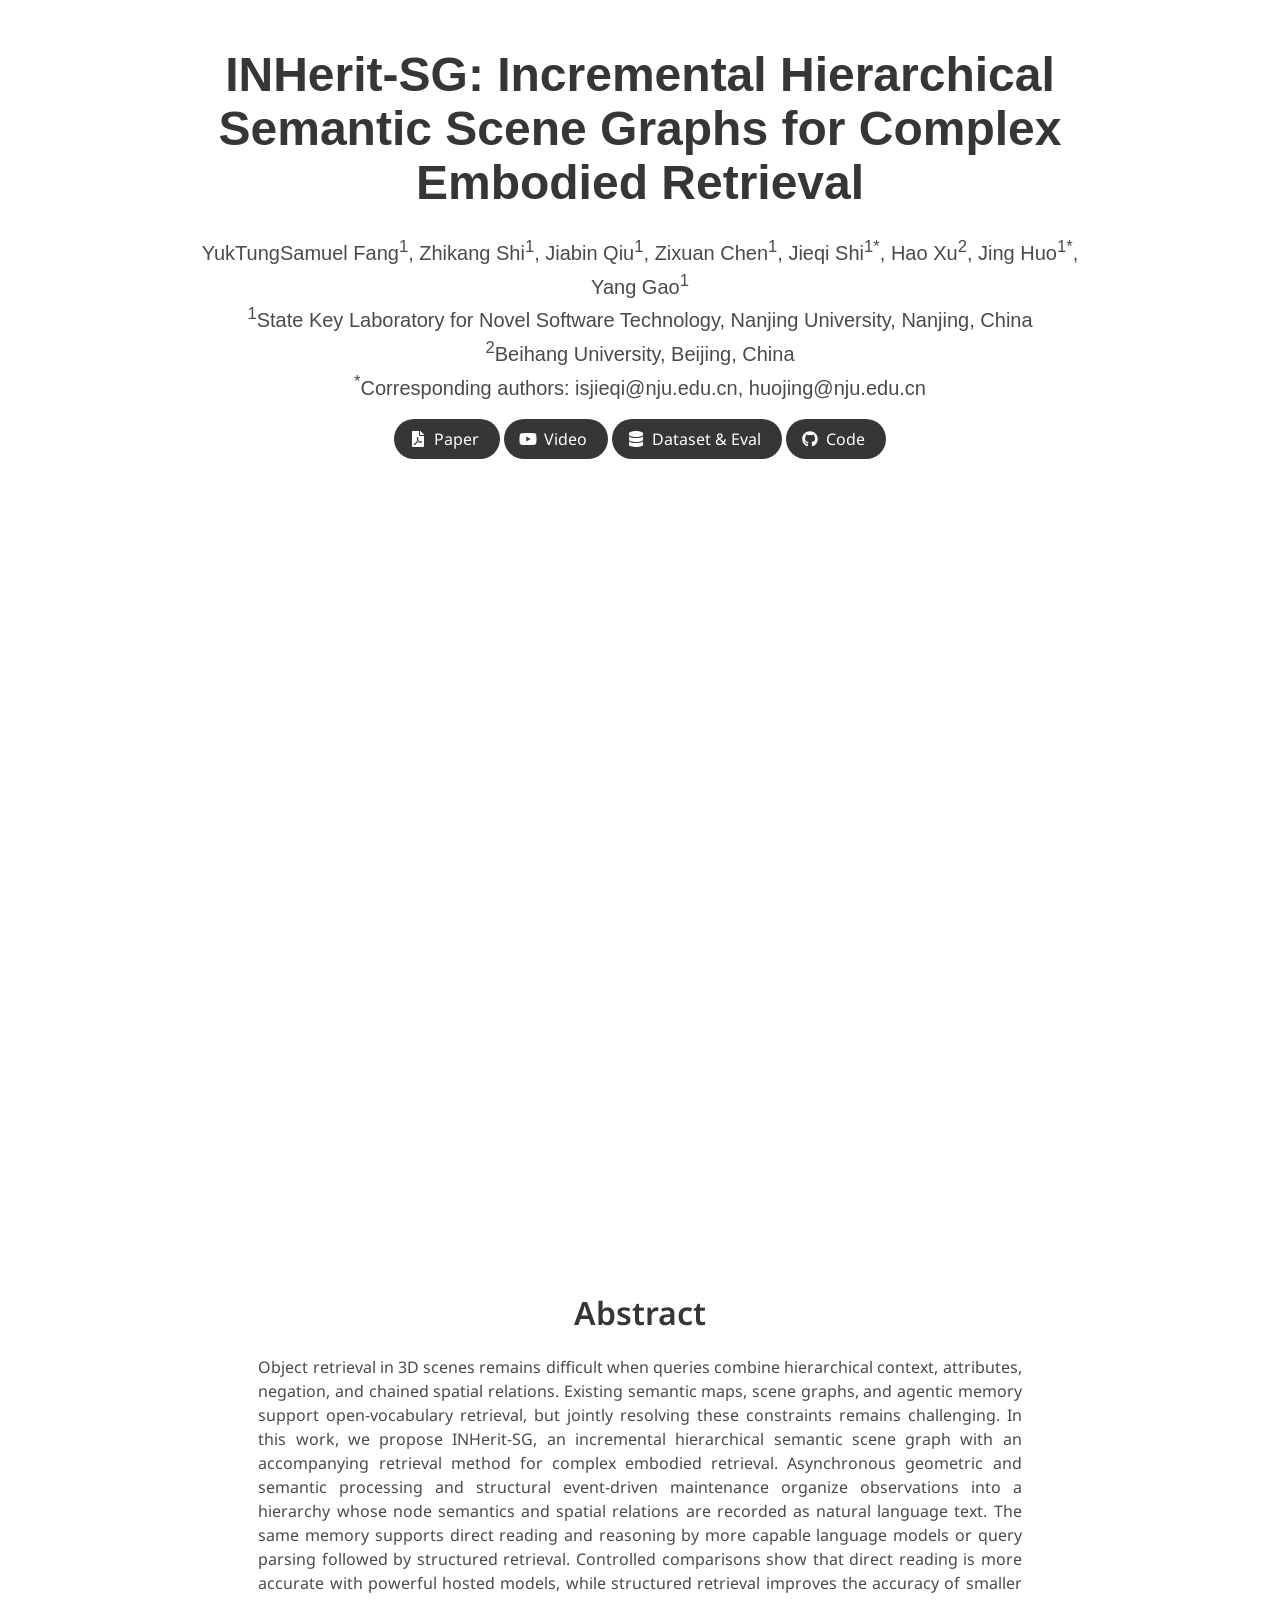
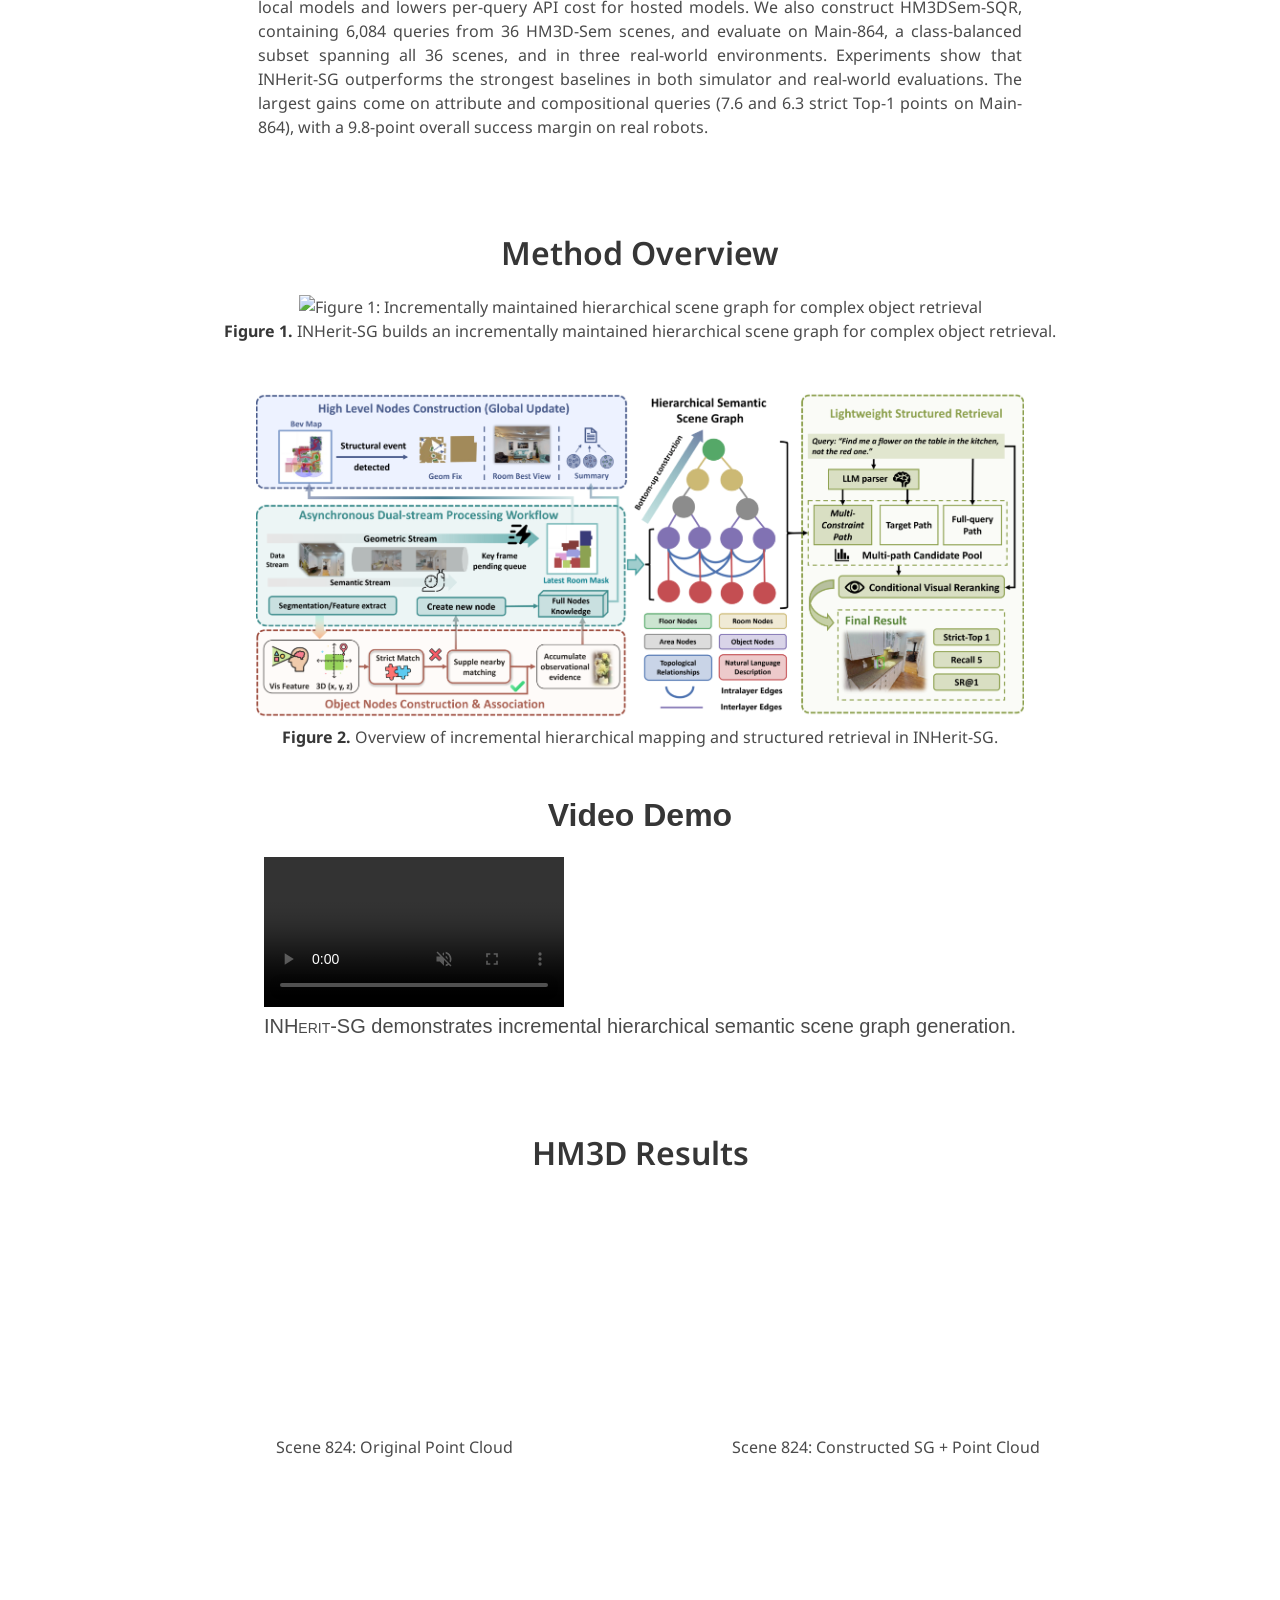
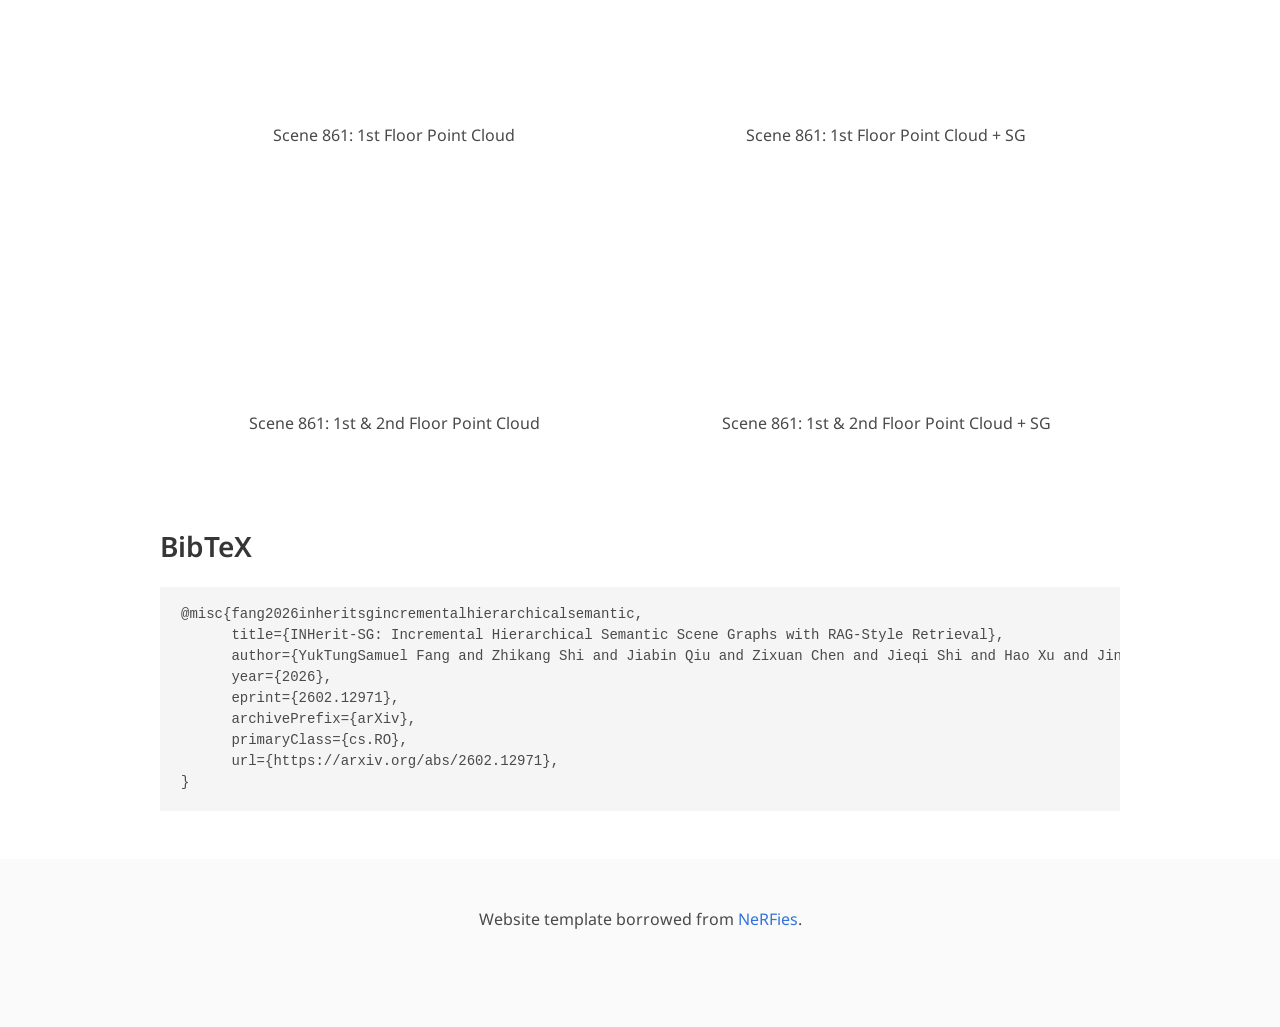
==== index.html @ 444f0666 "Center responsive scene graph visualization" ====
<!DOCTYPE html>
<html>
<head>
  <meta charset="utf-8">
  <meta name="description"
        content="INHerit-SG: Incremental Hierarchical Semantic Scene Graphs for Complex Embodied Retrieval">
  <meta name="keywords" content="Scene Graph, Robotics, SLAM, Semantic Understanding">
  <meta name="viewport" content="width=device-width, initial-scale=1">
  <title>INHerit-SG: Incremental Hierarchical Semantic Scene Graphs for Complex Embodied Retrieval</title>
  <link rel="icon" type="image/png" sizes="32x32" href="./static/images/inherit-sg-icon-32.png">
  <link rel="icon" type="image/png" sizes="512x512" href="./static/images/inherit-sg-icon-512.png">
  <link rel="apple-touch-icon" sizes="180x180" href="./static/images/inherit-sg-icon-180.png">

  <link href="https://fonts.googleapis.com/css?family=Google+Sans|Noto+Sans|Castoro"
        rel="stylesheet">

  <link rel="stylesheet" href="./static/css/bulma.min.css">
  <link rel="stylesheet" href="./static/css/bulma-carousel.min.css">
  <link rel="stylesheet" href="./static/css/bulma-slider.min.css">
  <link rel="stylesheet" href="./static/css/fontawesome.all.min.css">
  <link rel="stylesheet"
        href="https://cdn.jsdelivr.net/gh/jpswalsh/academicons@1/css/academicons.min.css">
  <link rel="stylesheet" href="./static/css/index.css">

  <script src="https://ajax.googleapis.com/ajax/libs/jquery/3.5.1/jquery.min.js"></script>
  <script defer src="./static/js/fontawesome.all.min.js"></script>
  <script src="./static/js/bulma-carousel.min.js"></script>
  <script src="./static/js/bulma-slider.min.js"></script>
  <script src="./static/js/index.js"></script>
</head>
<body>

<section class="hero">
  <div class="hero-body">
    <div class="container is-max-desktop">
      <div class="columns is-centered">
        <div class="column has-text-centered">
          <h1 class="title is-1 publication-title">INHerit-SG: Incremental Hierarchical Semantic Scene Graphs for Complex Embodied Retrieval</h1>
          
          <div class="is-size-5 publication-authors">
            <span class="author-block">
              YukTungSamuel Fang<sup>1</sup>,
            </span>
            <span class="author-block">
              Zhikang Shi<sup>1</sup>,
            </span>
            <span class="author-block">
              Jiabin Qiu<sup>1</sup>,
            </span>
            <span class="author-block">
              Zixuan Chen<sup>1</sup>,
            </span>
            <span class="author-block">
              Jieqi Shi<sup>1*</sup>,
            </span>
            <span class="author-block">
              Hao Xu<sup>2</sup>,
            </span>
            <span class="author-block">
              Jing Huo<sup>1*</sup>,
            </span>
            <span class="author-block">
              Yang Gao<sup>1</sup>
            </span>
          </div>

          <div class="is-size-5 publication-authors">
            <span class="author-block"><sup>1</sup>State Key Laboratory for Novel Software Technology, Nanjing University, Nanjing, China</span>
            <br>
            <span class="author-block"><sup>2</sup>Beihang University, Beijing, China</span>
            <br>
            <span class="author-block"><sup>*</sup>Corresponding authors: isjieqi@nju.edu.cn, huojing@nju.edu.cn</span>
          </div>

          <div class="column has-text-centered">
            <div class="publication-links">
              <!-- PDF Link. -->
              <span class="link-block">
                <a href="https://arxiv.org/abs/2602.12971"
                   class="external-link button is-normal is-rounded is-dark">
                  <span class="icon">
                      <i class="fas fa-file-pdf"></i>
                  </span>
                  <span>Paper</span>
                </a>
              </span>
              
              <!-- Video Link. -->
              <span class="link-block">
                <a href="#teaser-video"
                   class="external-link button is-normal is-rounded is-dark">
                  <span class="icon">
                      <i class="fab fa-youtube"></i>
                  </span>
                  <span>Video</span>
                </a>
              </span>

              <!-- Dataset and Evaluation Link. -->
              <span class="link-block">
                <a href="https://github.com/NJU-R-L-Group-Embodied-Lab/INHerit-SG"
                   class="external-link button is-normal is-rounded is-dark">
                  <span class="icon">
                      <i class="fas fa-database"></i>
                  </span>
                  <span>Dataset &amp; Eval</span>
                </a>
              </span>

              <!-- Code Link. -->
              <span class="link-block">
                <a href="https://github.com/NJU-R-L-Group-Embodied-Lab/INHerit-SG"
                   class="external-link button is-normal is-rounded is-dark">
                  <span class="icon">
                      <i class="fab fa-github"></i>
                  </span>
                  <span>Code</span>
                  </a>
              </span>
            </div>
          </div>
        </div>
      </div>
    </div>
  </div>
</section>

<!-- Interactive Visualization -->
<section class="section">
  <div class="container is-max-widescreen" style="max-width: 4000px !important;">
    <div class="content has-text-centered" style="width: 100%; margin: 0 auto; overflow: hidden; display: flex; justify-content: center;">
        <iframe src="web_material/8_sgs.html" title="Rotating scene graph visualizations" style="display: block; width: min(100%, 1850px); height: clamp(320px, 49vw, 900px); border: none;"></iframe>
    </div>
  </div>
</section>

<!-- Abstract -->
<section class="section">
  <div class="container is-max-desktop">
    <div class="columns is-centered has-text-centered">
      <div class="column is-four-fifths">
        <h2 class="title is-3">Abstract</h2>
        <div class="content has-text-justified">
          <p>
            Object retrieval in 3D scenes remains difficult when queries combine hierarchical context, attributes, negation, and chained spatial relations. Existing semantic maps, scene graphs, and agentic memory support open-vocabulary retrieval, but jointly resolving these constraints remains challenging. In this work, we propose INHerit-SG, an incremental hierarchical semantic scene graph with an accompanying retrieval method for complex embodied retrieval. Asynchronous geometric and semantic processing and structural event-driven maintenance organize observations into a hierarchy whose node semantics and spatial relations are recorded as natural language text. The same memory supports direct reading and reasoning by more capable language models or query parsing followed by structured retrieval. Controlled comparisons show that direct reading is more accurate with powerful hosted models, while structured retrieval improves the accuracy of smaller local models and lowers per-query API cost for hosted models. We also construct HM3DSem-SQR, containing 6,084 queries from 36 HM3D-Sem scenes, and evaluate on Main-864, a class-balanced subset spanning all 36 scenes, and in three real-world environments. Experiments show that INHerit-SG outperforms the strongest baselines in both simulator and real-world evaluations. The largest gains come on attribute and compositional queries (7.6 and 6.3 strict Top-1 points on Main-864), with a 9.8-point overall success margin on real robots.
          </p>
        </div>
      </div>
    </div>
  </div>
</section>

<!-- Overview and Pipeline -->
<section class="section">
  <div class="container is-max-desktop">
    <h2 class="title is-3 has-text-centered">Method Overview</h2>
    
    <!-- Overview Part -->
    <div class="content has-text-centered">
      <!-- Replace Teaser.png with Figure 1 from main_paper_9.15.pdf. -->
      <img src="web_material/Teaser.png" alt="Figure 1: Incrementally maintained hierarchical scene graph for complex object retrieval" style="width: 80%;">
      <p>
        <strong>Figure 1.</strong> INHerit-SG builds an incrementally maintained hierarchical scene graph for complex object retrieval.
      </p>
    </div>
    
    <br/>

    <!-- Pipeline Part -->
    <div class="content has-text-centered">
      <!-- Replace pipeline.png with Figure 2 from main_paper_9.15.pdf. -->
      <img src="web_material/pipeline.png" alt="Figure 2: Incremental hierarchical mapping and structured retrieval in INHerit-SG" style="width: 80%;">
      <p>
        <strong>Figure 2.</strong> Overview of incremental hierarchical mapping and structured retrieval in INHerit-SG.
      </p>
    </div>

  </div>
</section>

<!-- Teaser Video -->
<section class="hero teaser">
  <div class="container is-max-desktop">
    <div class="hero-body">
      <h2 class="title is-3 has-text-centered">Video Demo</h2>
      <video id="teaser-video" autoplay muted loop playsinline height="100%" controls>
        <!-- Replace demo_video.mp4 with the updated demonstration video. -->
        <source src="web_material/demo_video.mp4" type="video/mp4">
      </video>
      <h2 class="subtitle has-text-centered">
        <span class="dperact">INHerit-SG</span> demonstrates incremental hierarchical semantic scene graph generation.
      </h2>
    </div>
  </div>
</section>


<!-- HM3D Results Gallery -->
<section class="section">
  <div class="container is-max-desktop">
    <h2 class="title is-3 has-text-centered">HM3D Results</h2>
    <div class="columns is-multiline">
      <!-- Scene 824 -->
      <div class="column is-6">
        <video autoplay muted loop playsinline width="100%">
          <source src="web_material/hm3d_01.mp4" type="video/mp4">
        </video>
        <p class="has-text-centered">Scene 824: Original Point Cloud</p>
      </div>
      <div class="column is-6">
        <video autoplay muted loop playsinline width="100%">
          <source src="web_material/hm3d_02.mp4" type="video/mp4">
        </video>
        <p class="has-text-centered">Scene 824: Constructed SG + Point Cloud</p>
      </div>

      <!-- Scene 861 -->
      <div class="column is-6">
        <video autoplay muted loop playsinline width="100%">
          <source src="web_material/hm3d_03.mp4" type="video/mp4">
        </video>
        <p class="has-text-centered">Scene 861: 1st Floor Point Cloud</p>
      </div>
      <div class="column is-6">
        <video autoplay muted loop playsinline width="100%">
          <source src="web_material/hm3d_04.mp4" type="video/mp4">
        </video>
        <p class="has-text-centered">Scene 861: 1st Floor Point Cloud + SG</p>
      </div>
      <div class="column is-6">
        <video autoplay muted loop playsinline width="100%">
          <source src="web_material/hm3d_05.mp4" type="video/mp4">
        </video>
        <p class="has-text-centered">Scene 861: 1st & 2nd Floor Point Cloud</p>
      </div>
      <div class="column is-6">
        <video autoplay muted loop playsinline width="100%">
          <source src="web_material/hm3d_06.mp4" type="video/mp4">
        </video>
        <p class="has-text-centered">Scene 861: 1st & 2nd Floor Point Cloud + SG</p>
      </div>
    </div>
  </div>
</section>

<!-- BibTeX -->
<section class="section" id="BibTeX">
  <div class="container is-max-desktop content">
    <h2 class="title">BibTeX</h2>
    <pre><code>@misc{fang2026inheritsgincrementalhierarchicalsemantic, 
      title={INHerit-SG: Incremental Hierarchical Semantic Scene Graphs with RAG-Style Retrieval},  
      author={YukTungSamuel Fang and Zhikang Shi and Jiabin Qiu and Zixuan Chen and Jieqi Shi and Hao Xu and Jing Huo and Yang Gao}, 
      year={2026}, 
      eprint={2602.12971}, 
      archivePrefix={arXiv}, 
      primaryClass={cs.RO}, 
      url={https://arxiv.org/abs/2602.12971},   
}</code></pre>
  </div>
</section>

<footer class="footer">
  <div class="container">
    <div class="content has-text-centered">
      <p>
        Website template borrowed from <a href="https://github.com/nerfies/nerfies.github.io">NeRFies</a>.
      </p>
    </div>
  </div>
</footer>

</body>
</html>
---- static/css/index.css ----
body {
  font-family: 'Noto Sans', sans-serif;
}


.footer .icon-link {
    font-size: 25px;
    color: #000;
}

.link-block .button {
    margin-top: 5px;
    margin-bottom: 5px;
    font-family: inherit;
    height: 2.5em;
    vertical-align: middle;
}

.dnerf {
  font-variant: small-caps;
}

.dperact {
  font-variant: small-caps;
}

.teaser .hero-body {
  padding-top: 0;
}

.teaser {
  font-family: 'Google Sans', sans-serif;
}

.teaser video {
  object-fit: fill;
  
}
#glass{
  margin-left: -10px;
}

.publication-title {
}

.publication-banner {
  max-height: parent;

}

.publication-banner video {
  position: relative;
  left: auto;
  top: auto;
  transform: none;
  object-fit: fit;
}

.publication-header .hero-body {
}

.publication-title {
    font-family: 'Google Sans', sans-serif;
}

.publication-authors {
    font-family: 'Google Sans', sans-serif;
}

.publication-venue {
    color: #555;
    width: fit-content;
    font-weight: bold;
}

.publication-awards {
    color: #ff3860;
    width: fit-content;
    font-weight: bolder;
}

.publication-authors {
}

.publication-authors a {
   color: hsl(121, 100%, 36%) !important;
}

.conference-authors a {
   color: #B83A4B !important;
}

.publication-authors a:hover {
    text-decoration: underline;
}

.author-block {
  display: inline-block;
}

.publication-banner img {
}

.publication-authors {
  /*color: #4286f4;*/
}

.publication-video {
    position: relative;
    width: 100%;
    height: 0;
    padding-bottom: 56.25%;

    overflow: hidden;
    border-radius: 10px !important;
}

.publication-video iframe {
    position: absolute;
    top: 0;
    left: 0;
    width: 100%;
    height: 100%;
}

.publication-body img {
}

.results-carousel {
  overflow: hidden;
}

.results-carousel .item {
  margin: 5px;
  overflow: hidden;
  border: 1px solid #bbb;
  border-radius: 10px;
  padding: 0;
  font-size: 0;
}

.results-carousel video {
  margin: 0;
}

.interpolation-panel {
  background: #f5f5f5;
  border-radius: 10px;
}

.interpolation-panel .interpolation-image {
  width: 100vh;
  background-size: cover;
  border-radius: 5px;
}

.interpolation-video-column {
}

.interpolation-panel .slider {
  margin: 0 !important;
}

.interpolation-panel .slider {
  margin: 0 !important;
}

#interpolation-image-wrapper {
  width: 100%;
}
#interpolation-image-wrapper img {
  border-radius: 5px;
}

#interpolation-image img {
    padding: 0;
    display: block;
    margin: 0 auto;
    max-height: 100%;
    max-width: 100%;
}

 .dropdown-item{
    white-space: pre-wrap;
}  


.justify {
  text-align: justify;
}

.gradient-text {
  background: linear-gradient(90deg, red, green, blue, purple);
  -webkit-background-clip: text;
  -webkit-text-fill-color: transparent;
}


.red-green-text {
  background: linear-gradient(90deg, red, rgb(7, 204, 7));
  -webkit-background-clip: text;
  -webkit-text-fill-color: transparent;
}

.blue-purple-text {
  background: linear-gradient(90deg, blue, rgb(219, 4, 219));
  -webkit-background-clip: text;
  -webkit-text-fill-color: transparent;
}
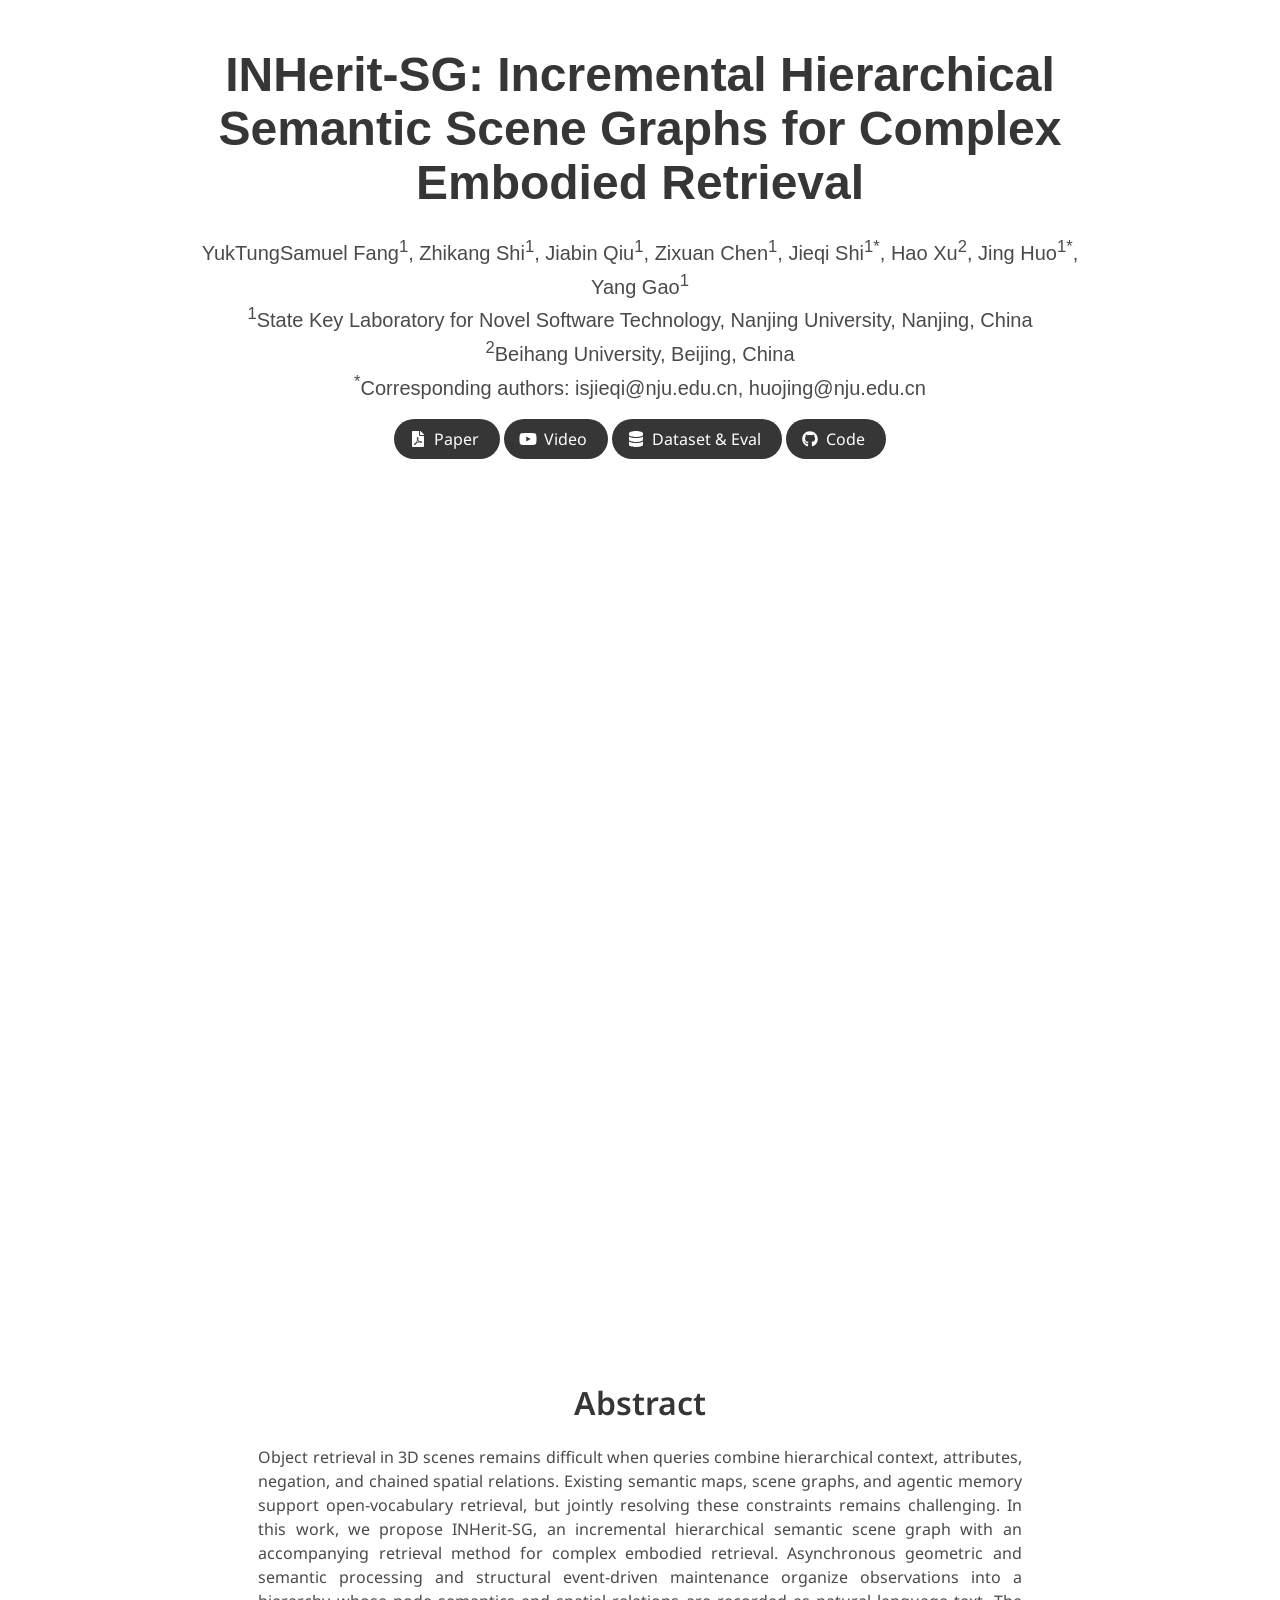
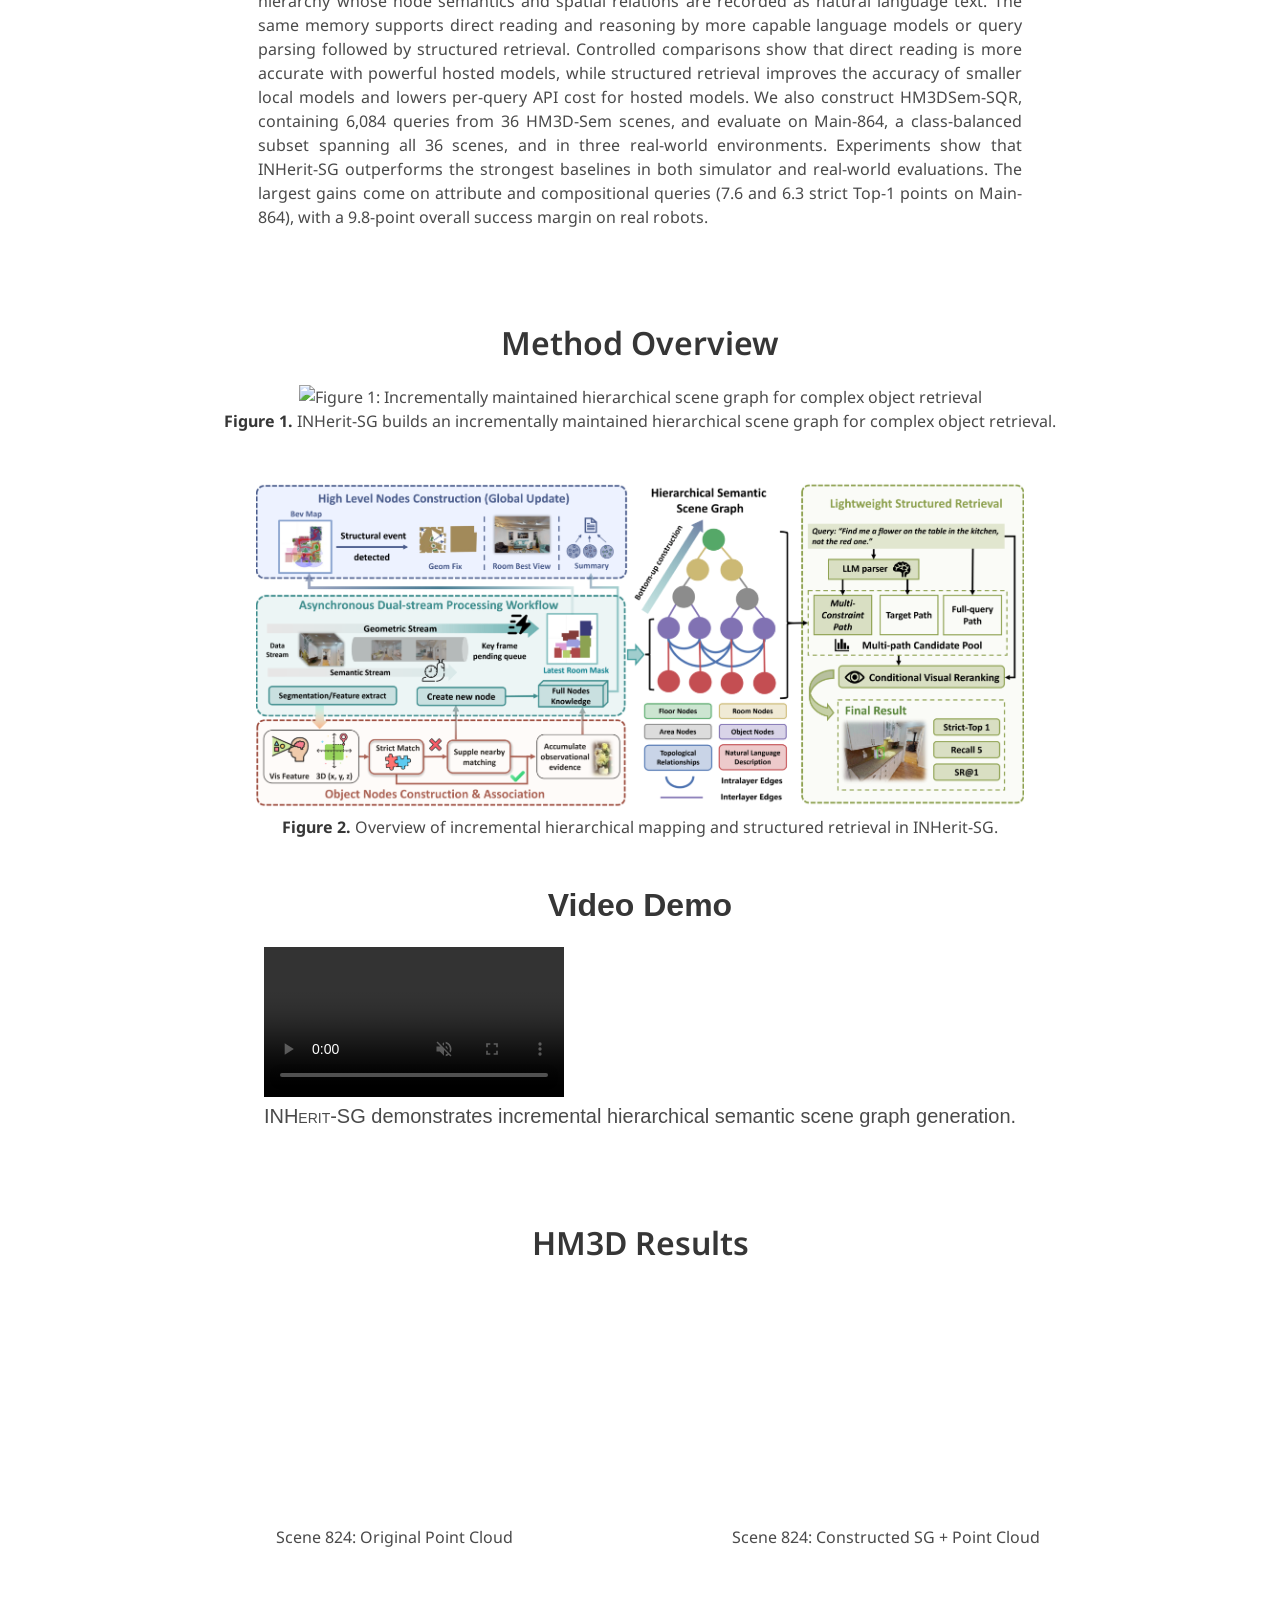
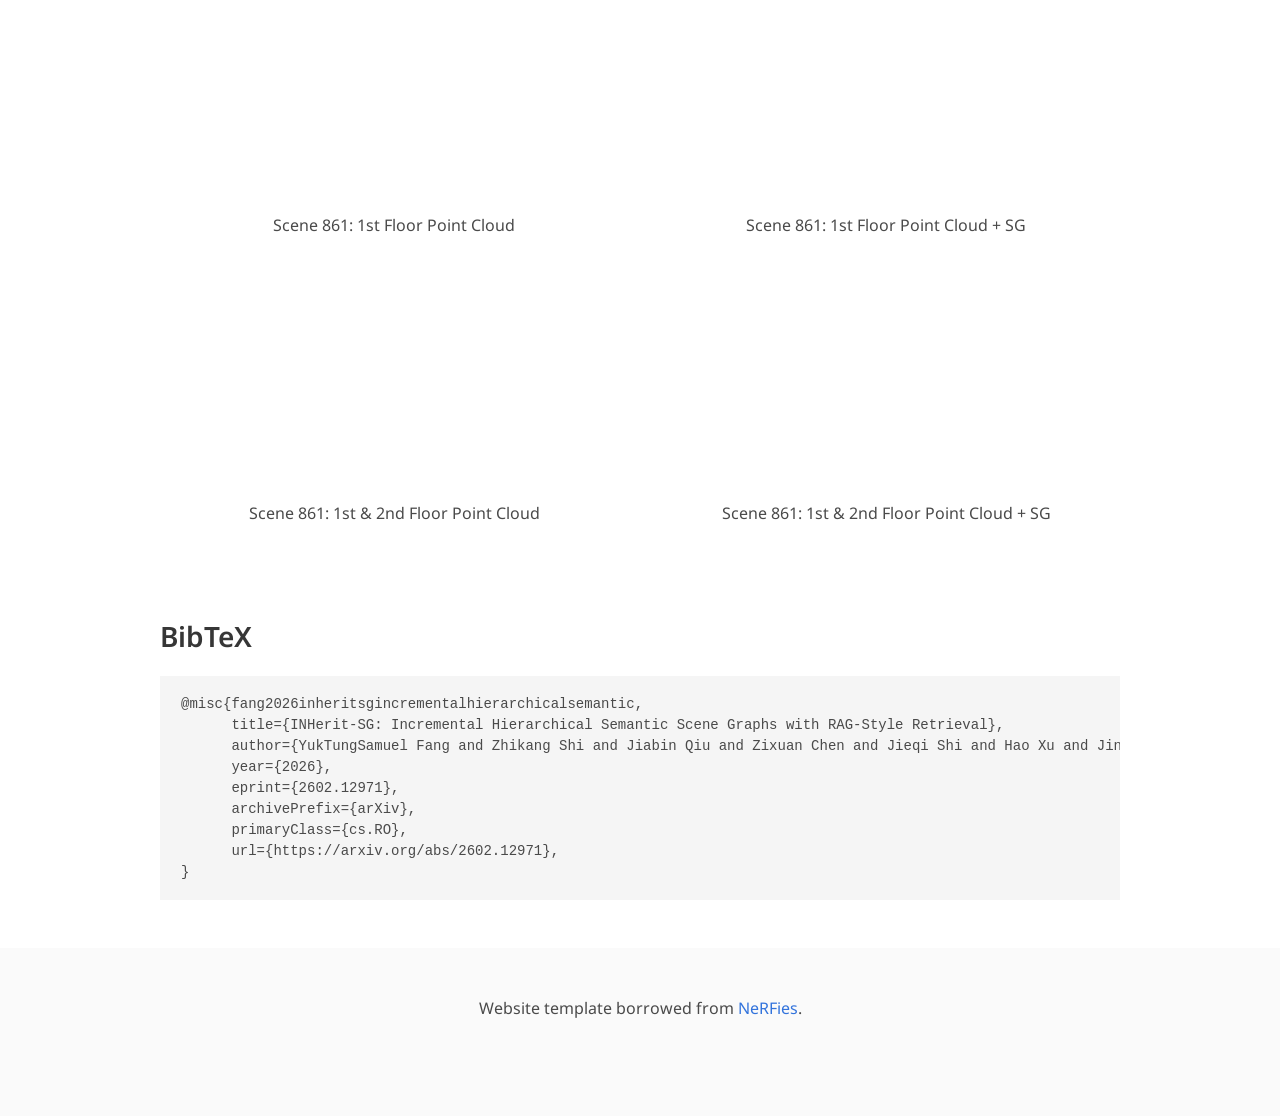
==== commit ad6e88bb: "Autosize Plotly scene graph layout" ====
--- a/index.html
+++ b/index.html
@@ -129,7 +129,7 @@
 <section class="section">
   <div class="container is-max-widescreen" style="max-width: 4000px !important;">
     <div class="content has-text-centered" style="width: 100%; margin: 0 auto; overflow: hidden; display: flex; justify-content: center;">
-        <iframe src="web_material/8_sgs.html" title="Rotating scene graph visualizations" style="display: block; width: min(100%, 1850px); height: clamp(320px, 49vw, 900px); border: none;"></iframe>
+        <iframe src="web_material/8_sgs.html" title="Rotating scene graph visualizations" style="display: block; width: min(100%, 1850px); height: clamp(360px, 56vw, 850px); border: none;"></iframe>
     </div>
   </div>
 </section>
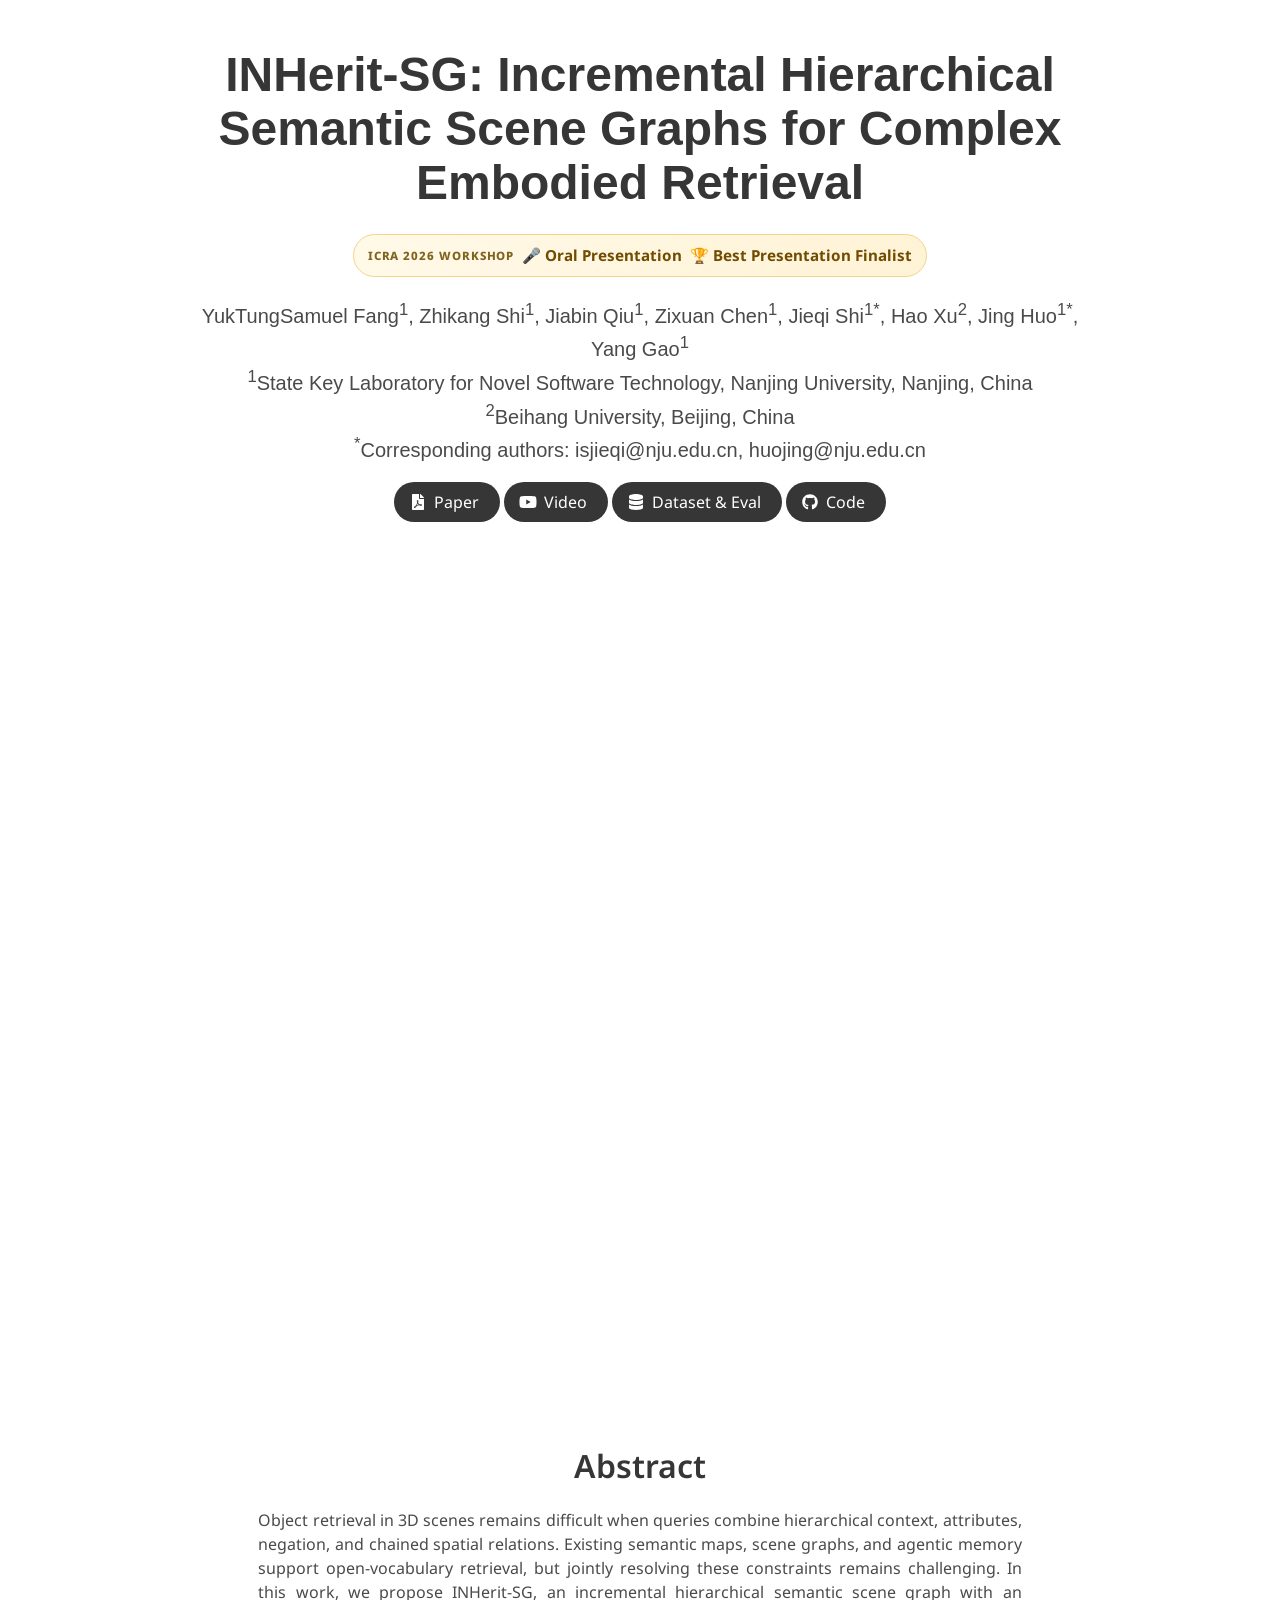
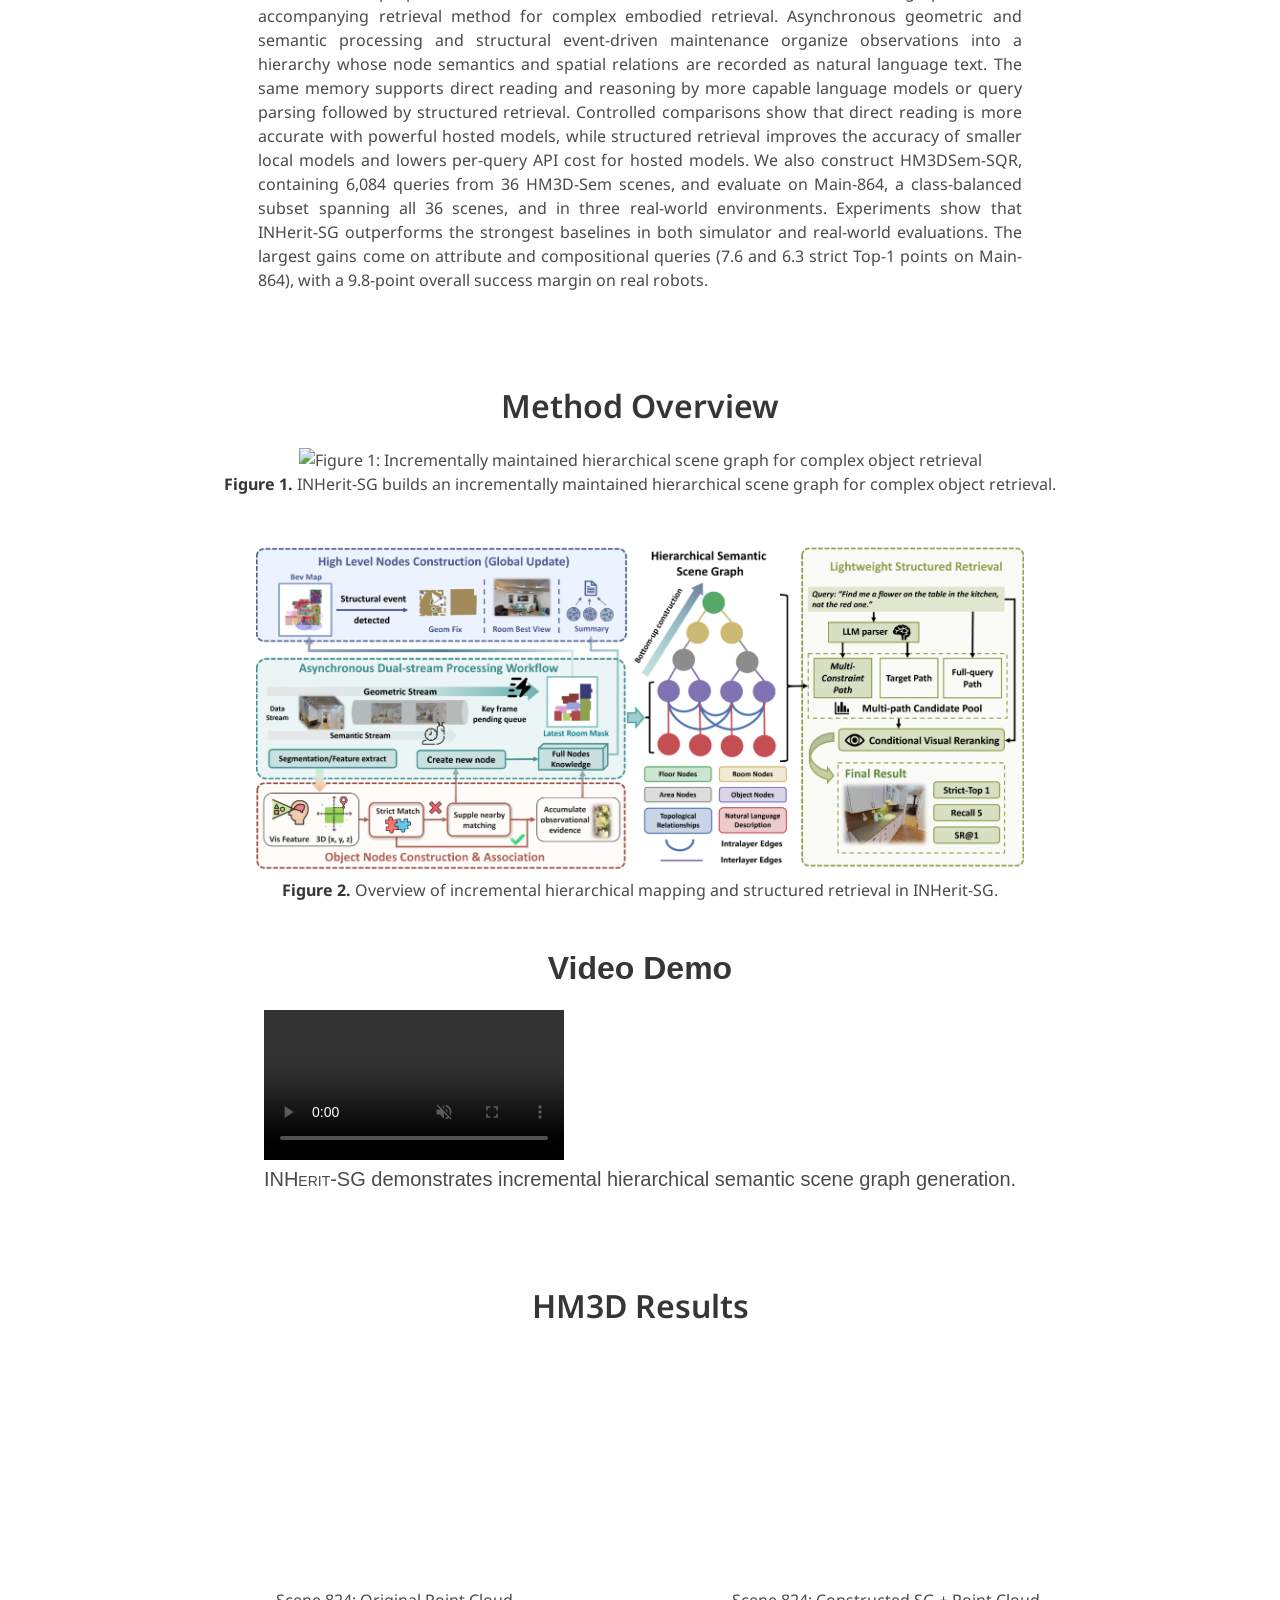
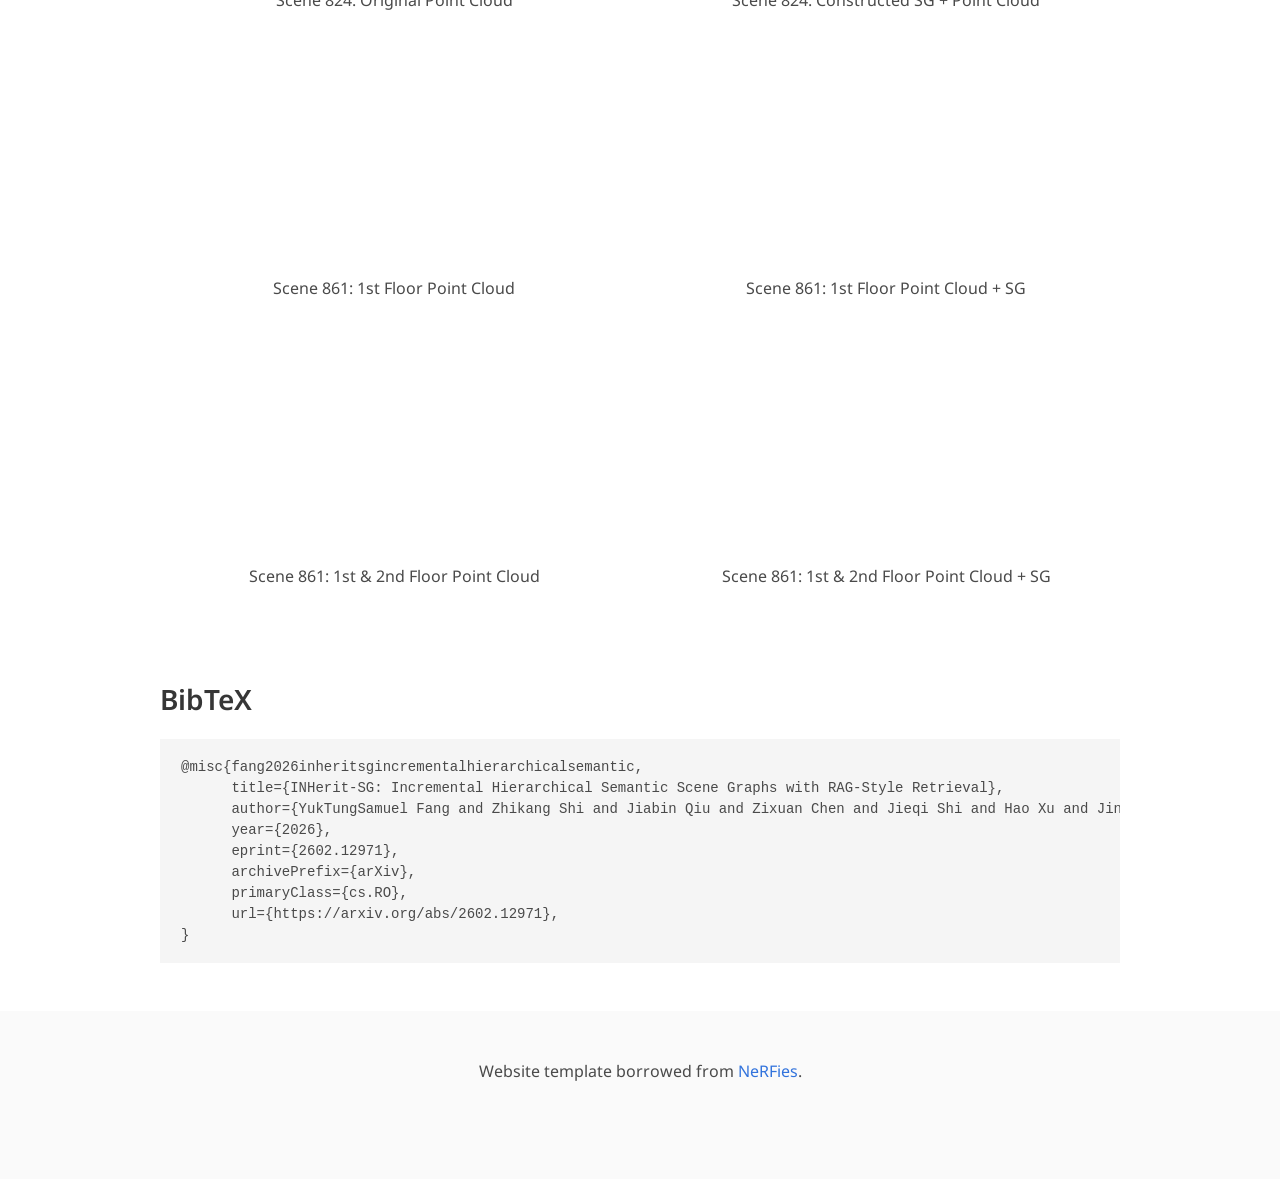
==== commit 86f2bd63: "Highlight ICRA 2026 workshop recognition" ====
--- a/index.html
+++ b/index.html
@@ -36,7 +36,13 @@
       <div class="columns is-centered">
         <div class="column has-text-centered">
           <h1 class="title is-1 publication-title">INHerit-SG: Incremental Hierarchical Semantic Scene Graphs for Complex Embodied Retrieval</h1>
-          
+
+          <div class="achievement-banner" aria-label="ICRA 2026 workshop recognition">
+            <span class="achievement-kicker">ICRA 2026 WORKSHOP</span>
+            <a href="https://openreview.net/group?id=IEEE.org/ICRA/2026/Workshop/Robots_Meet_Prior_Maps#tab-accept-oral" target="_blank" rel="noopener noreferrer">🎤 Oral Presentation</a>
+            <a href="https://sites.google.com/view/icra2026-priors-map-workshop/home" target="_blank" rel="noopener noreferrer">🏆 Best Presentation Finalist</a>
+          </div>
+
           <div class="is-size-5 publication-authors">
             <span class="author-block">
               YukTungSamuel Fang<sup>1</sup>,
@@ -128,7 +134,7 @@
 <!-- Interactive Visualization -->
 <section class="section">
   <div class="container is-max-widescreen" style="max-width: 4000px !important;">
-    <div class="content has-text-centered" style="width: 100%; margin: 0 auto; overflow: hidden; display: flex; justify-content: center;">
+    <div class="content has-text-centered" style="width: 100%; margin: 0 auto; padding: 0 16px; box-sizing: border-box; overflow: hidden; display: flex; justify-content: center;">
         <iframe src="web_material/8_sgs.html" title="Rotating scene graph visualizations" style="display: block; width: min(100%, 1850px); height: clamp(360px, 56vw, 850px); border: none;"></iframe>
     </div>
   </div>
--- a/static/css/index.css
+++ b/static/css/index.css
@@ -38,6 +38,49 @@
 }
 #glass{
   margin-left: -10px;
+}
+
+.achievement-banner {
+  display: flex;
+  flex-wrap: wrap;
+  align-items: center;
+  justify-content: center;
+  gap: 8px;
+  width: fit-content;
+  max-width: 100%;
+  margin: 0 auto 1.25rem;
+  padding: 9px 14px;
+  border: 1px solid #f1d48a;
+  border-radius: 999px;
+  background: linear-gradient(110deg, #fff9e8, #fff3d6);
+  color: #574015;
+  font-size: 0.95rem;
+}
+
+.achievement-banner a {
+  color: #704b00;
+  font-weight: 700;
+  text-decoration: none;
+}
+
+.achievement-banner a:hover {
+  color: #9a6500;
+  text-decoration: underline;
+}
+
+.achievement-kicker {
+  color: #80631f;
+  font-size: 0.72rem;
+  font-weight: 800;
+  letter-spacing: 0.08em;
+}
+
+@media (max-width: 480px) {
+  .achievement-banner {
+    border-radius: 16px;
+    gap: 7px 10px;
+    font-size: 0.85rem;
+  }
 }
 
 .publication-title {
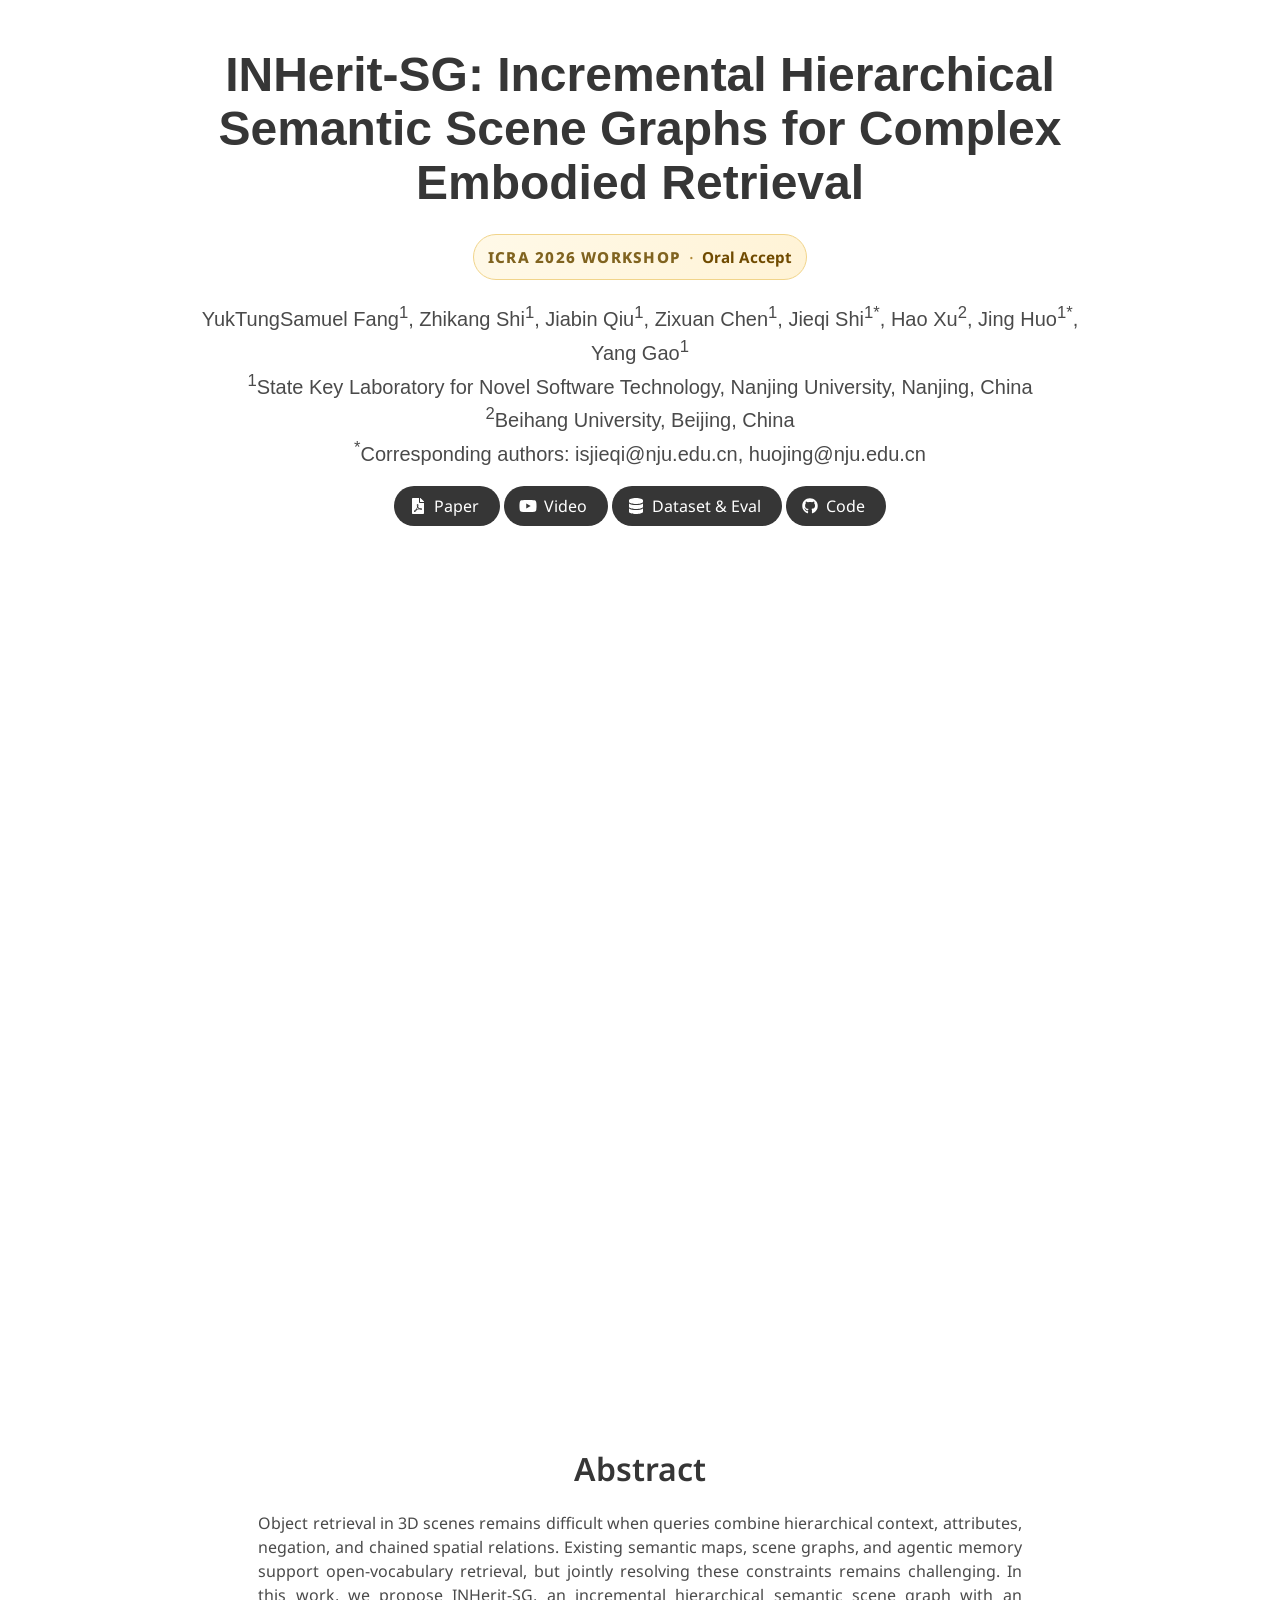
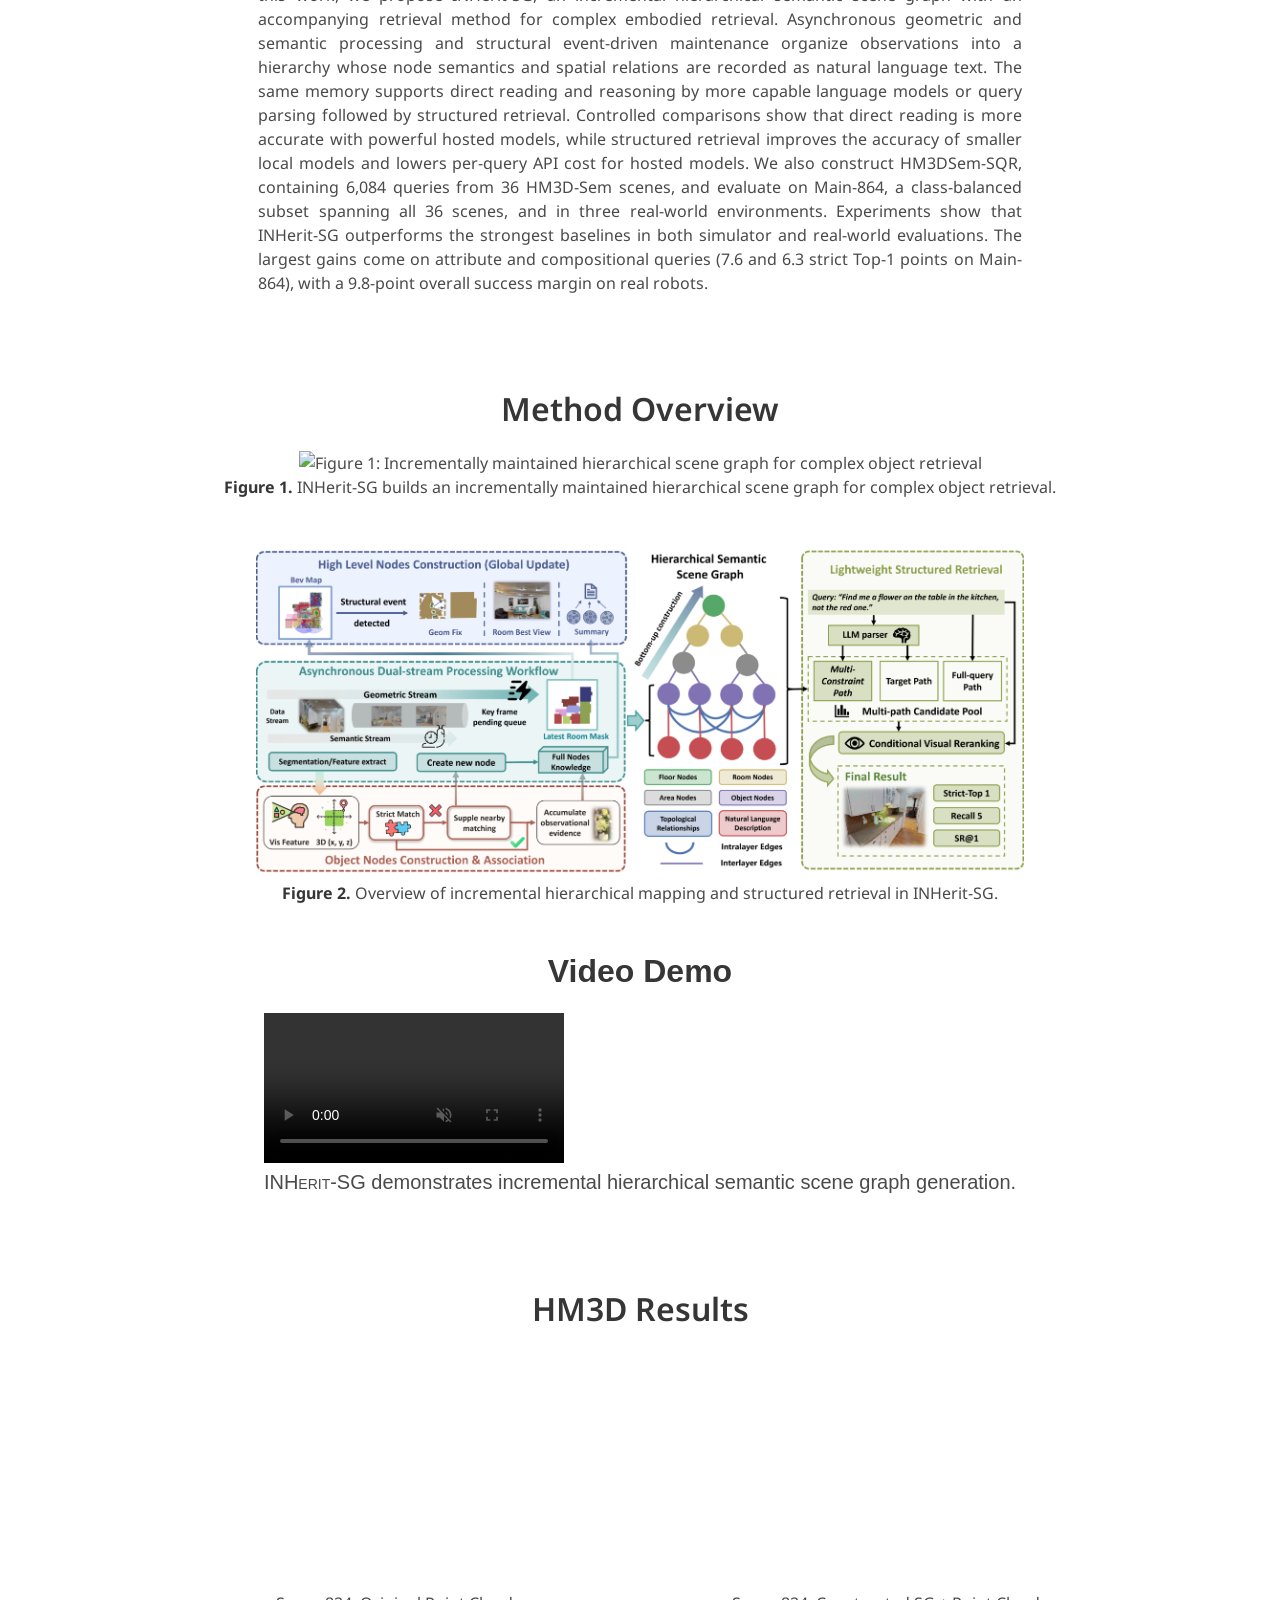
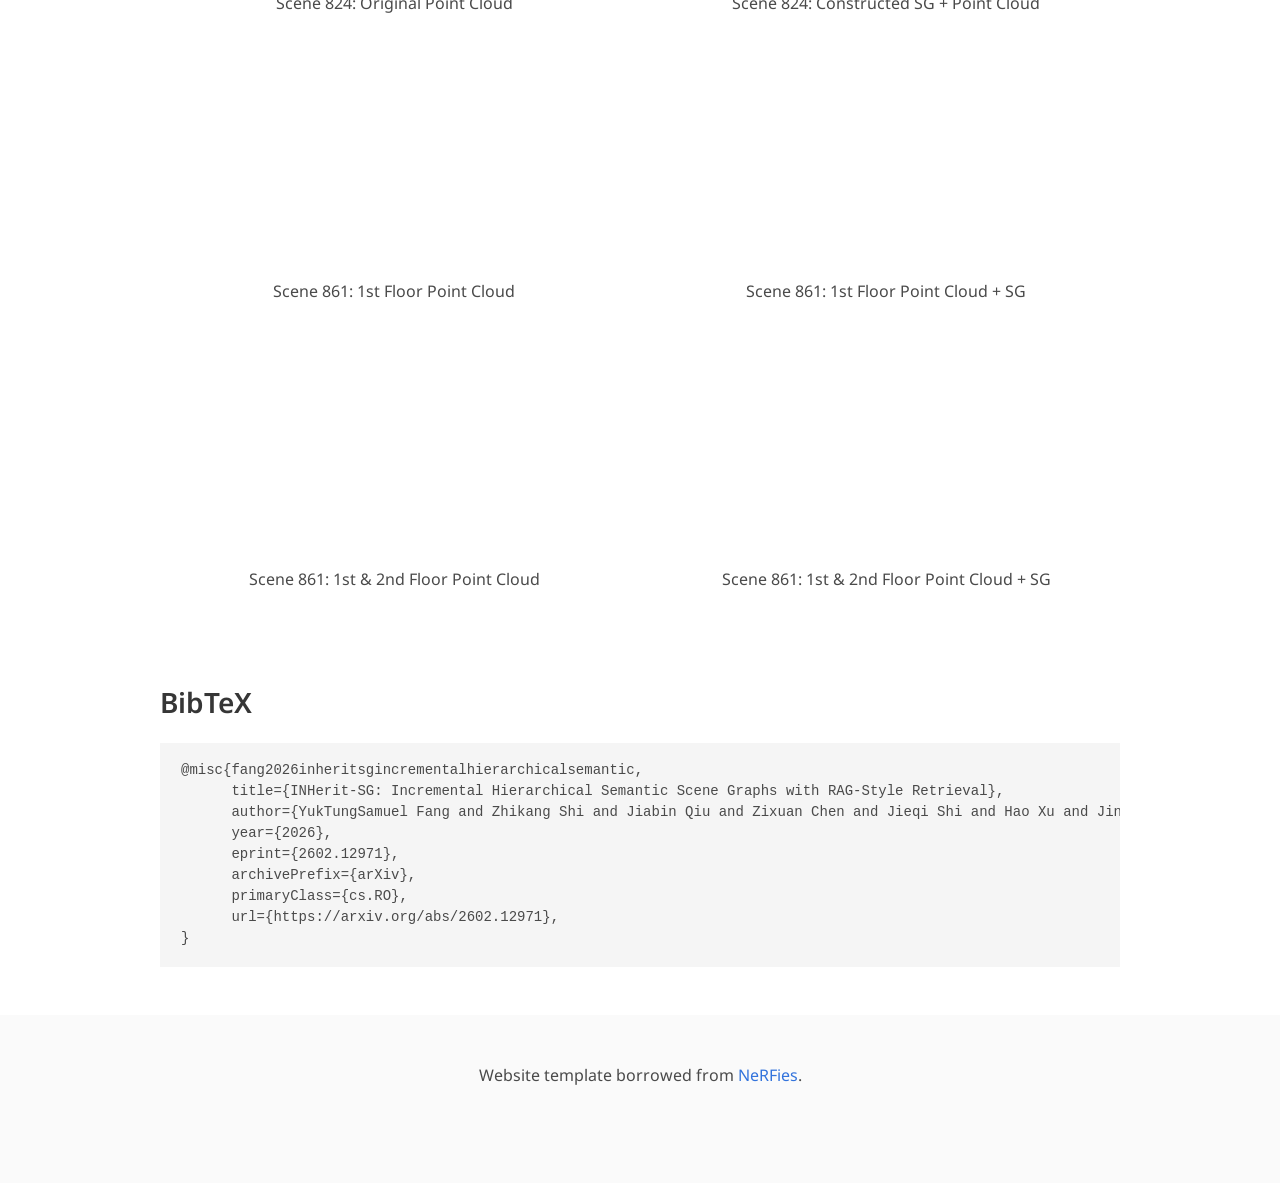
==== commit e3379a6b: "Simplify ICRA workshop badge" ====
--- a/index.html
+++ b/index.html
@@ -39,8 +39,8 @@
 
           <div class="achievement-banner" aria-label="ICRA 2026 workshop recognition">
             <span class="achievement-kicker">ICRA 2026 WORKSHOP</span>
-            <a href="https://openreview.net/group?id=IEEE.org/ICRA/2026/Workshop/Robots_Meet_Prior_Maps#tab-accept-oral" target="_blank" rel="noopener noreferrer">🎤 Oral Presentation</a>
-            <a href="https://sites.google.com/view/icra2026-priors-map-workshop/home" target="_blank" rel="noopener noreferrer">🏆 Best Presentation Finalist</a>
+            <span class="achievement-separator" aria-hidden="true">·</span>
+            <a href="https://openreview.net/group?id=IEEE.org/ICRA/2026/Workshop/Robots_Meet_Prior_Maps#tab-accept-oral" target="_blank" rel="noopener noreferrer">Oral Accept</a>
           </div>
 
           <div class="is-size-5 publication-authors">
--- a/static/css/index.css
+++ b/static/css/index.css
@@ -70,9 +70,14 @@
 
 .achievement-kicker {
   color: #80631f;
-  font-size: 0.72rem;
+  font-size: 0.95rem;
   font-weight: 800;
   letter-spacing: 0.08em;
+}
+
+.achievement-separator {
+  color: #b08a38;
+  font-size: 1.1rem;
 }
 
 @media (max-width: 480px) {
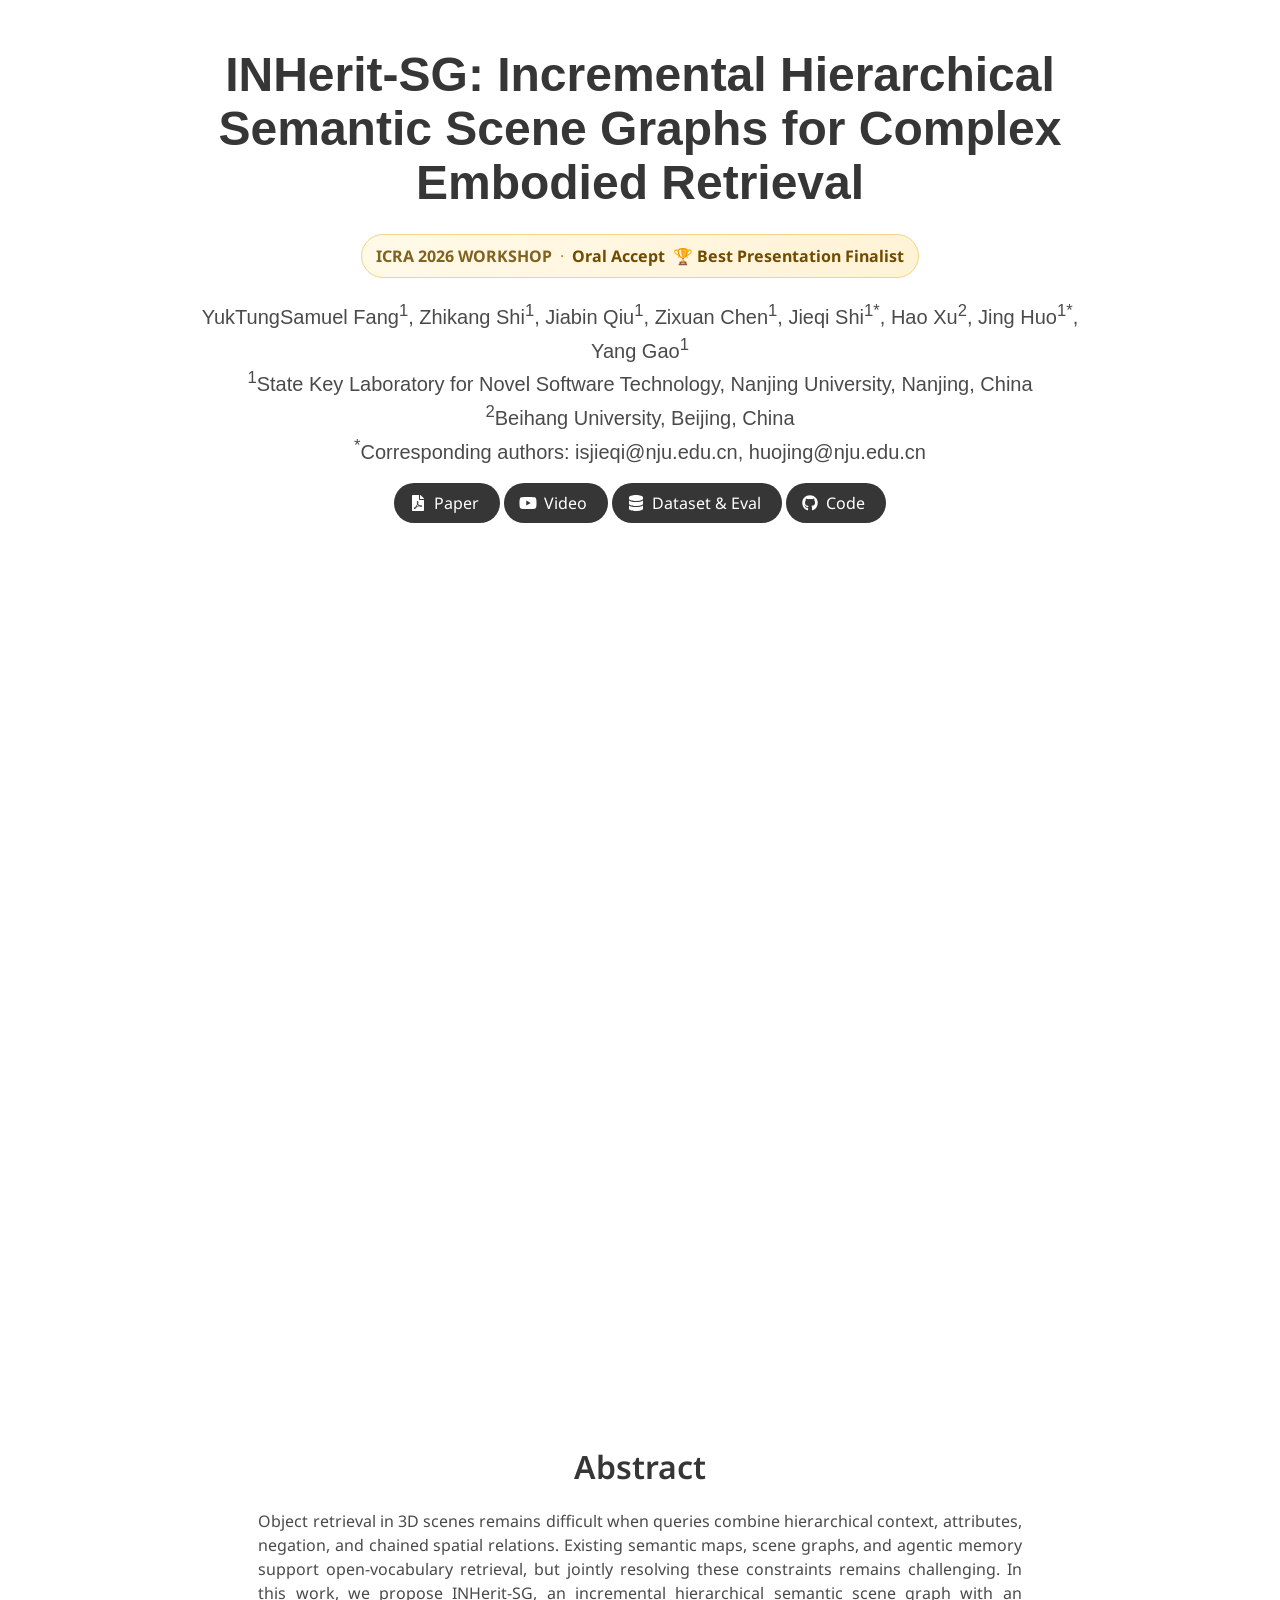
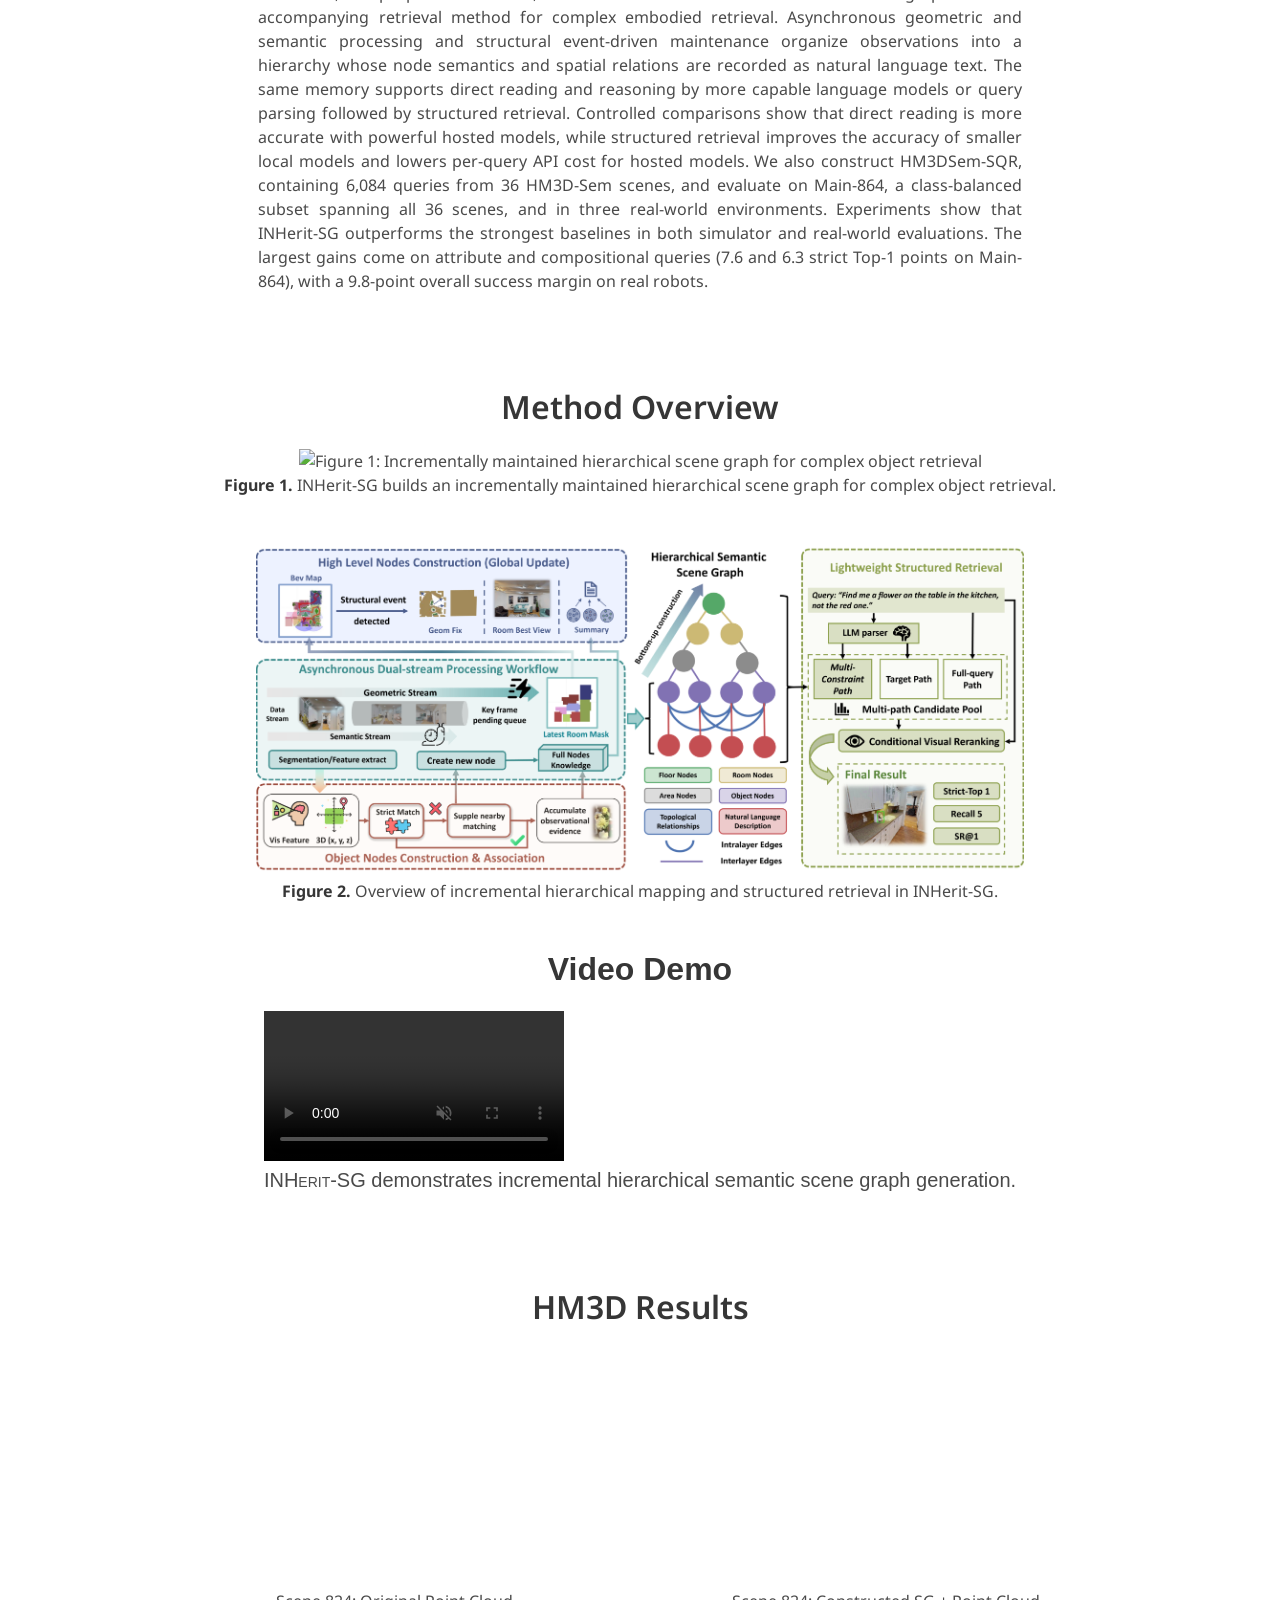
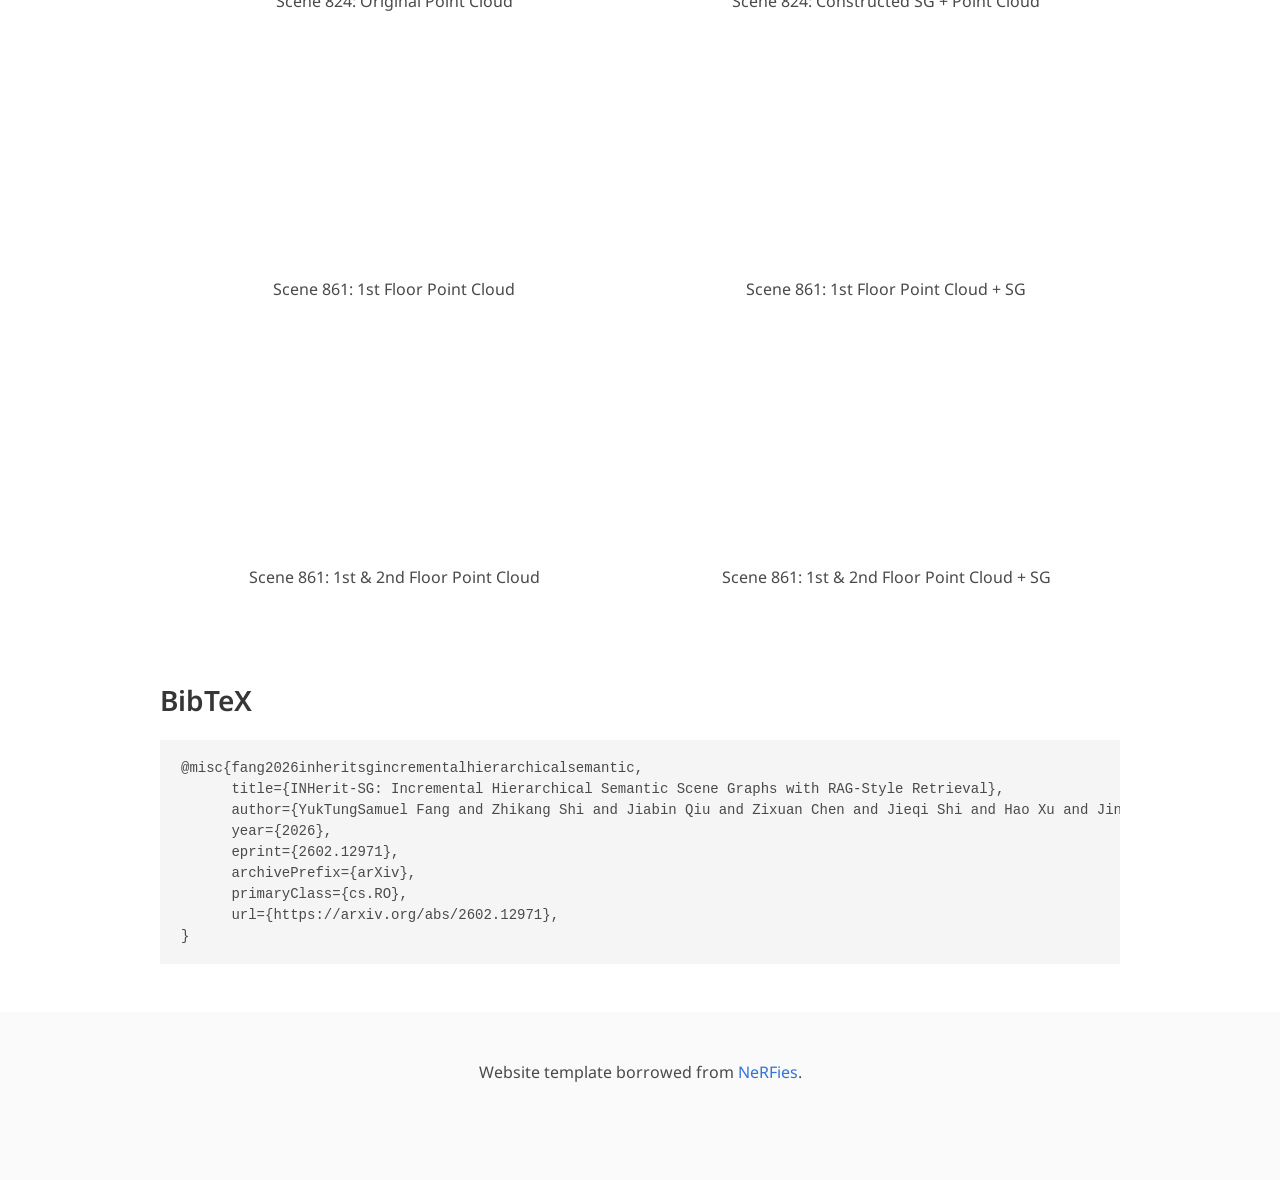
==== commit 07590d7b: "Restore finalist award and unify badge typography" ====
--- a/index.html
+++ b/index.html
@@ -41,6 +41,7 @@
             <span class="achievement-kicker">ICRA 2026 WORKSHOP</span>
             <span class="achievement-separator" aria-hidden="true">·</span>
             <a href="https://openreview.net/group?id=IEEE.org/ICRA/2026/Workshop/Robots_Meet_Prior_Maps#tab-accept-oral" target="_blank" rel="noopener noreferrer">Oral Accept</a>
+            <a href="https://sites.google.com/view/icra2026-priors-map-workshop/home" target="_blank" rel="noopener noreferrer">🏆 Best Presentation Finalist</a>
           </div>
 
           <div class="is-size-5 publication-authors">
--- a/static/css/index.css
+++ b/static/css/index.css
@@ -54,7 +54,7 @@
   border-radius: 999px;
   background: linear-gradient(110deg, #fff9e8, #fff3d6);
   color: #574015;
-  font-size: 0.95rem;
+  font-size: 1rem;
 }
 
 .achievement-banner a {
@@ -70,20 +70,23 @@
 
 .achievement-kicker {
   color: #80631f;
-  font-size: 0.95rem;
-  font-weight: 800;
-  letter-spacing: 0.08em;
+  font-size: 1rem;
+  font-weight: 700;
 }
 
 .achievement-separator {
   color: #b08a38;
-  font-size: 1.1rem;
 }
 
 @media (max-width: 480px) {
   .achievement-banner {
     border-radius: 16px;
     gap: 7px 10px;
+  }
+
+  .achievement-banner,
+  .achievement-kicker,
+  .achievement-banner a {
     font-size: 0.85rem;
   }
 }
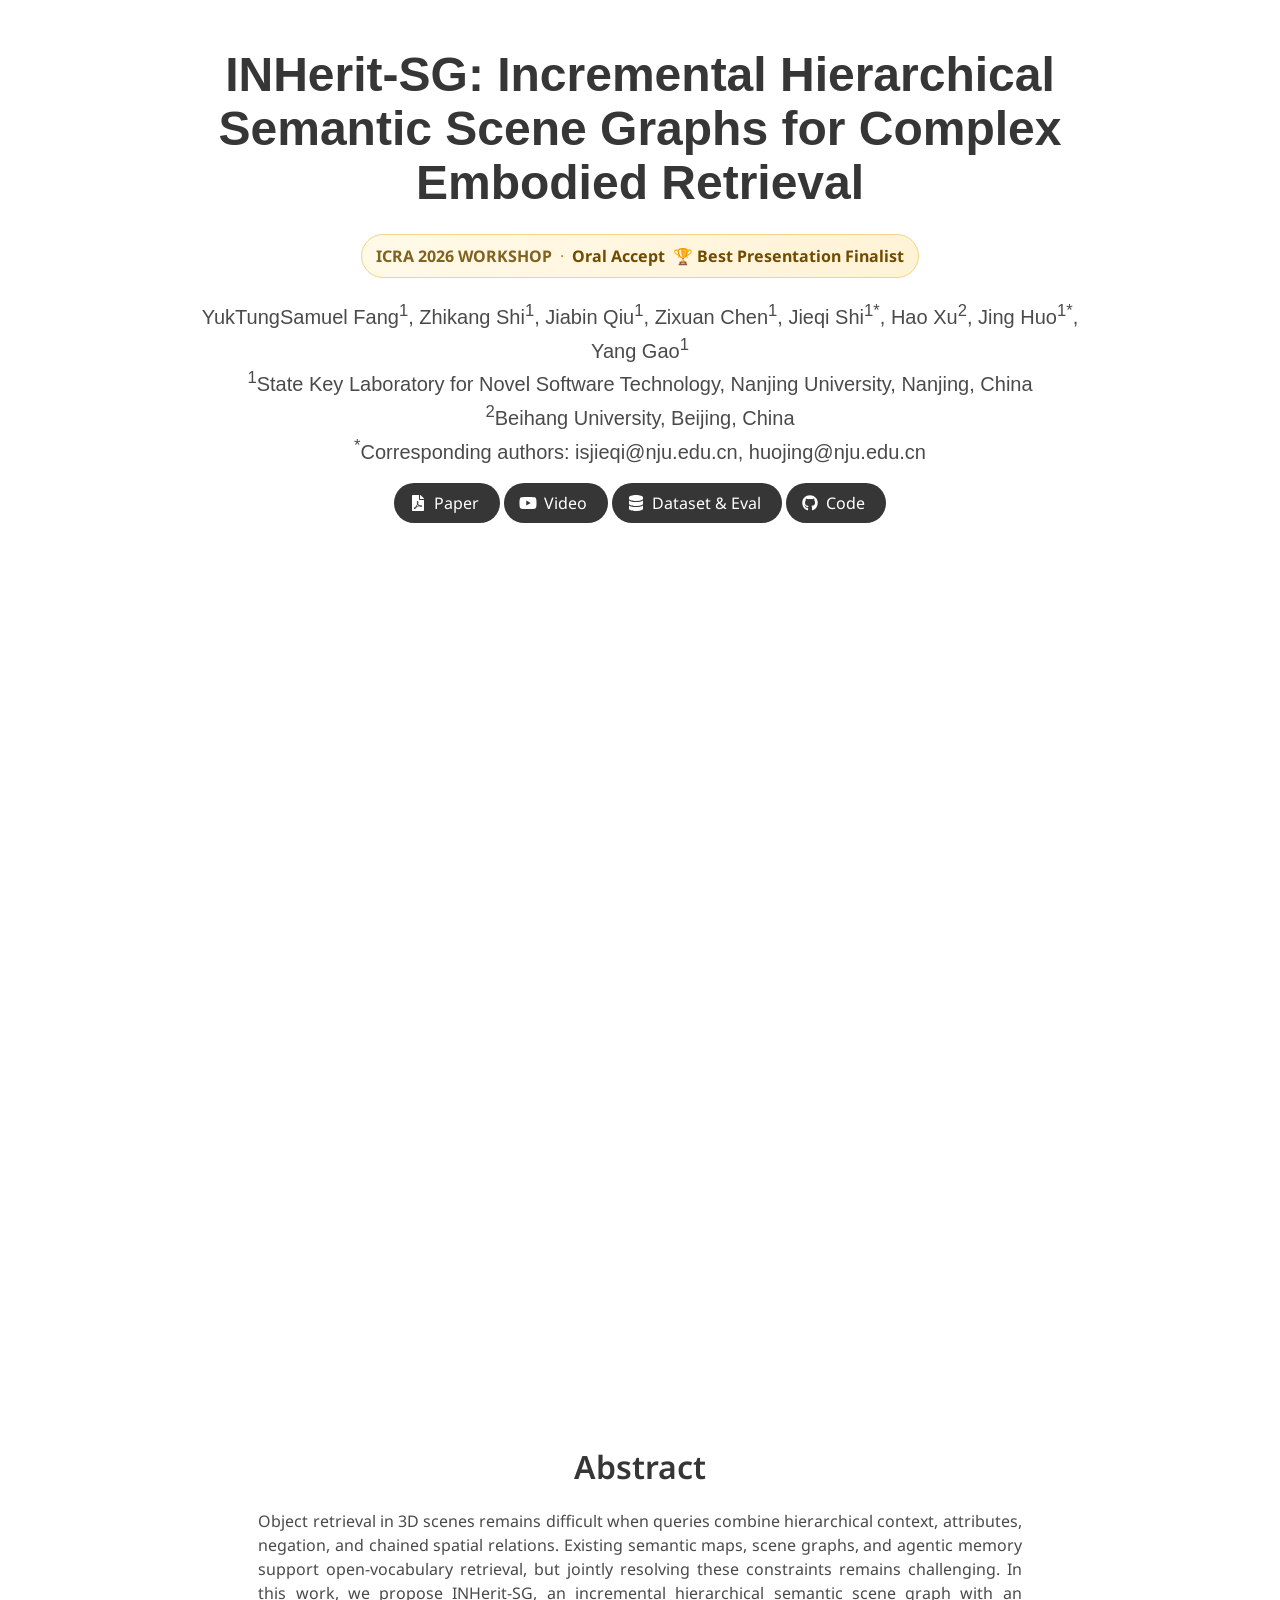
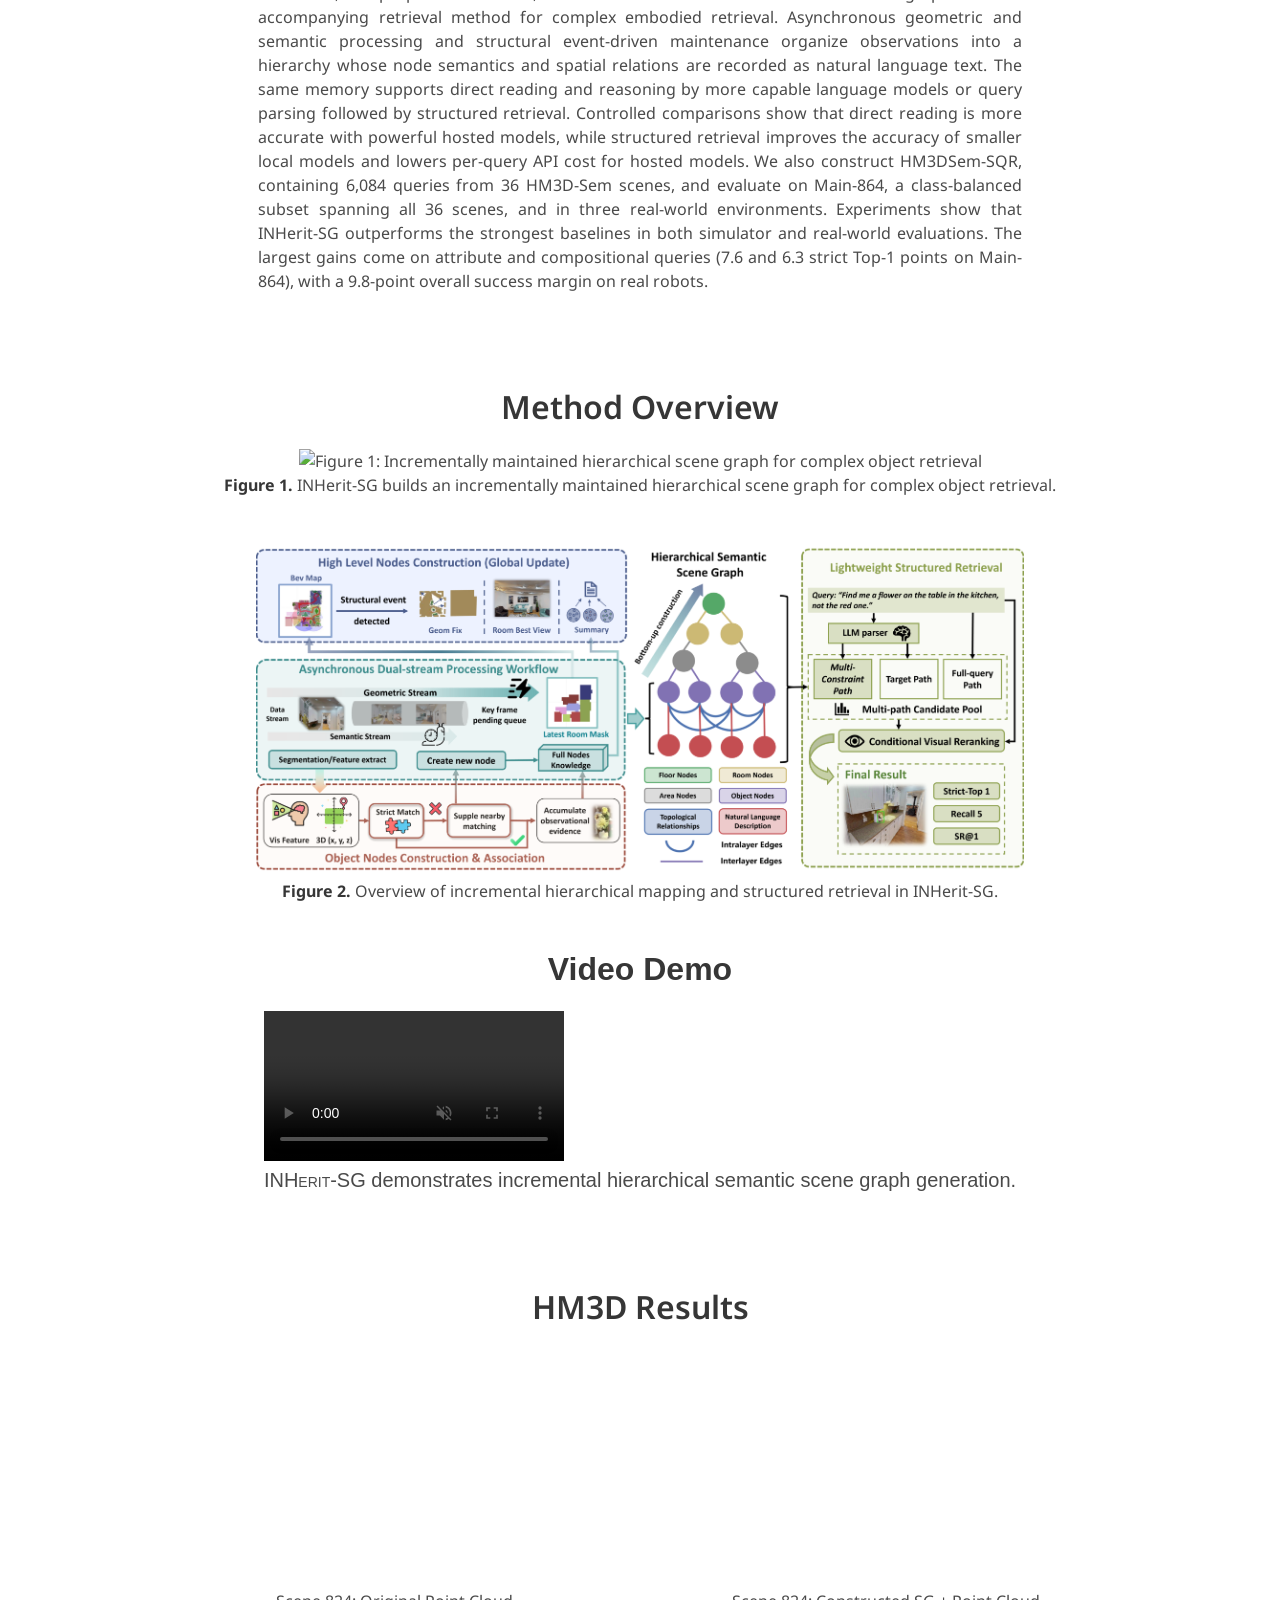
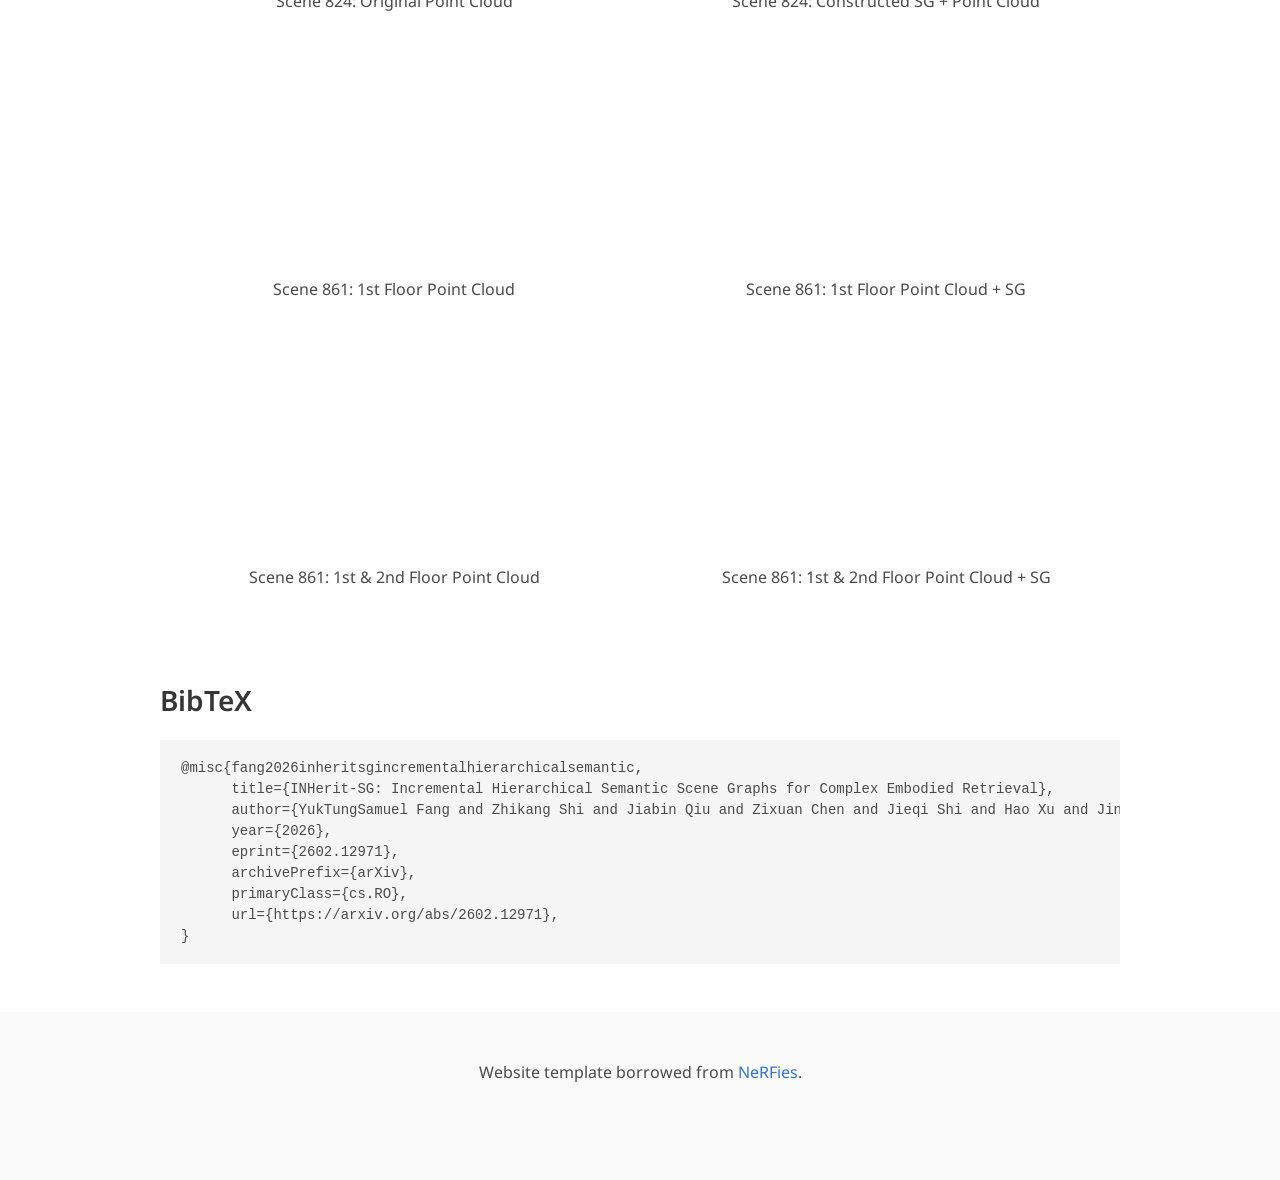
==== commit 91fd9e29: "Update project page BibTeX citation" ====
--- a/index.html
+++ b/index.html
@@ -254,14 +254,14 @@
 <section class="section" id="BibTeX">
   <div class="container is-max-desktop content">
     <h2 class="title">BibTeX</h2>
-    <pre><code>@misc{fang2026inheritsgincrementalhierarchicalsemantic, 
-      title={INHerit-SG: Incremental Hierarchical Semantic Scene Graphs with RAG-Style Retrieval},  
-      author={YukTungSamuel Fang and Zhikang Shi and Jiabin Qiu and Zixuan Chen and Jieqi Shi and Hao Xu and Jing Huo and Yang Gao}, 
-      year={2026}, 
-      eprint={2602.12971}, 
-      archivePrefix={arXiv}, 
-      primaryClass={cs.RO}, 
-      url={https://arxiv.org/abs/2602.12971},   
+    <pre><code>@misc{fang2026inheritsgincrementalhierarchicalsemantic,
+      title={INHerit-SG: Incremental Hierarchical Semantic Scene Graphs for Complex Embodied Retrieval},
+      author={YukTungSamuel Fang and Zhikang Shi and Jiabin Qiu and Zixuan Chen and Jieqi Shi and Hao Xu and Jing Huo and Yang Gao},
+      year={2026},
+      eprint={2602.12971},
+      archivePrefix={arXiv},
+      primaryClass={cs.RO},
+      url={https://arxiv.org/abs/2602.12971},
 }</code></pre>
   </div>
 </section>
